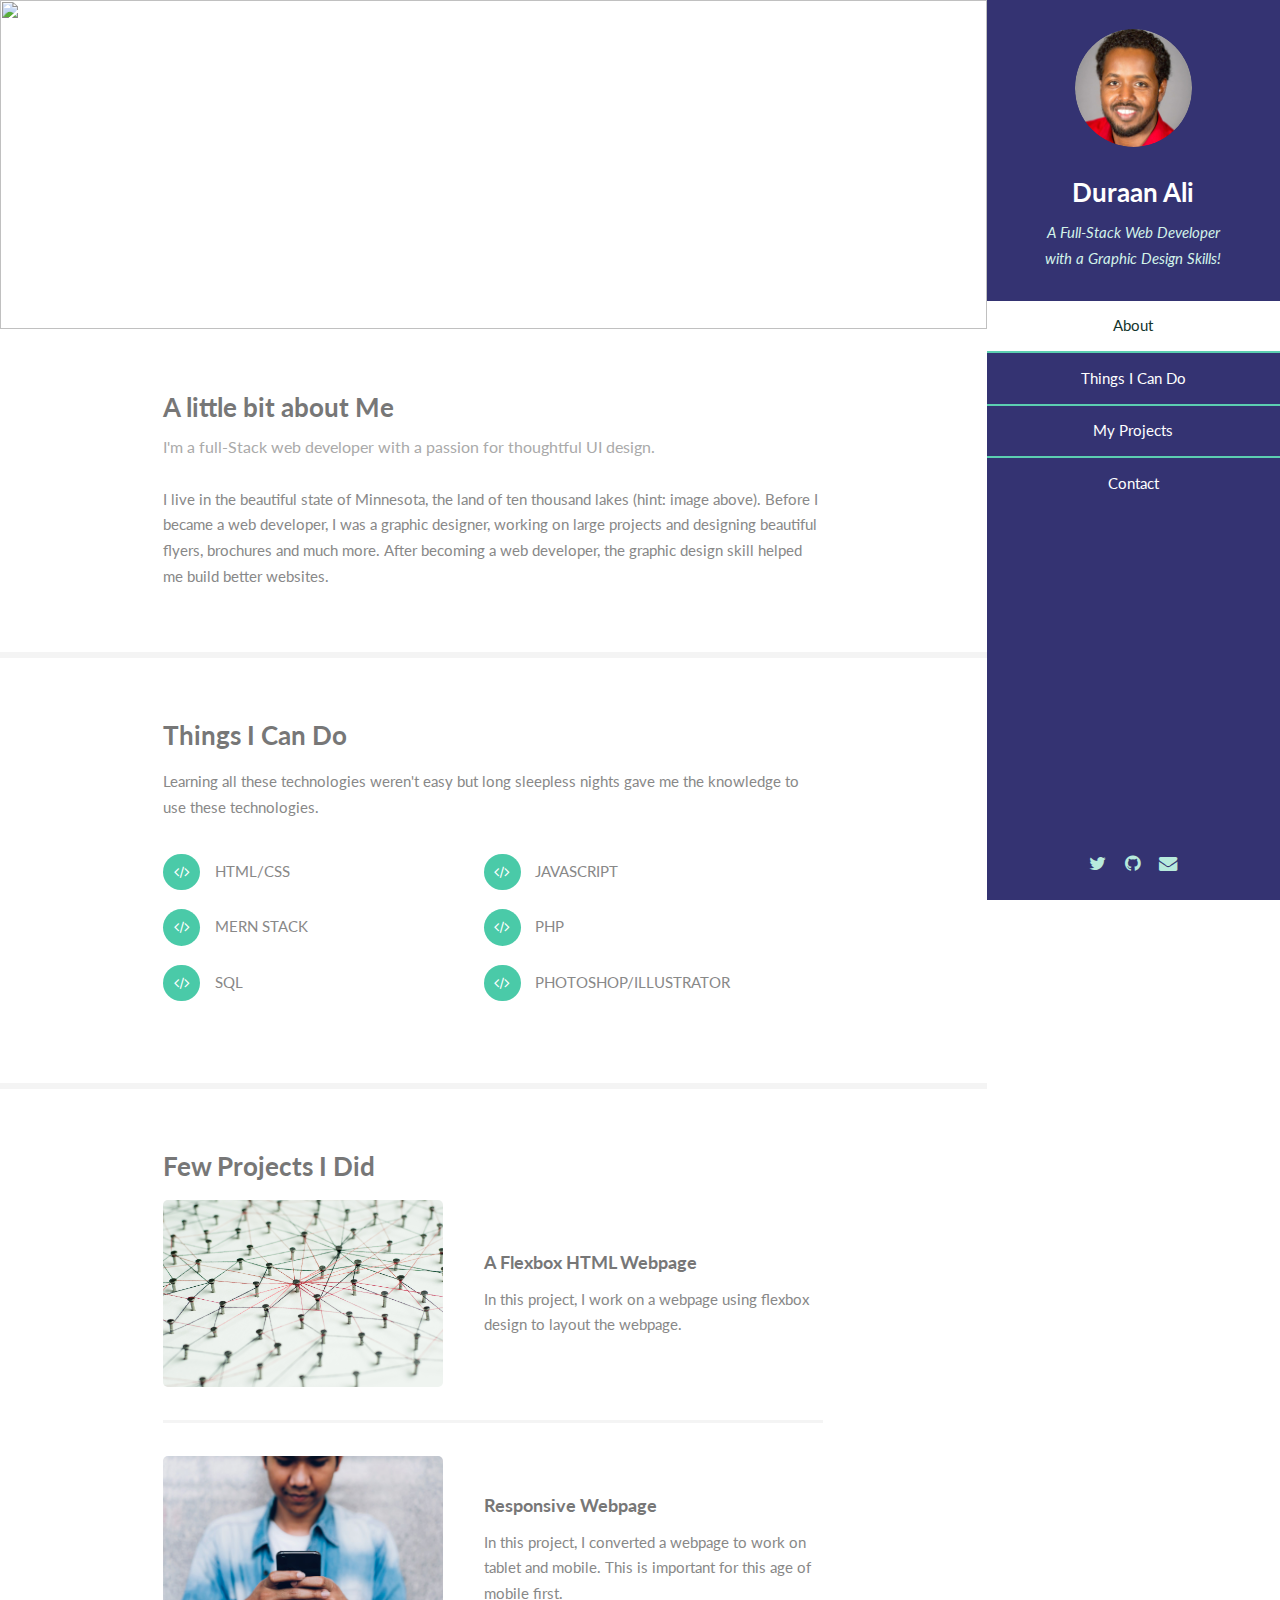
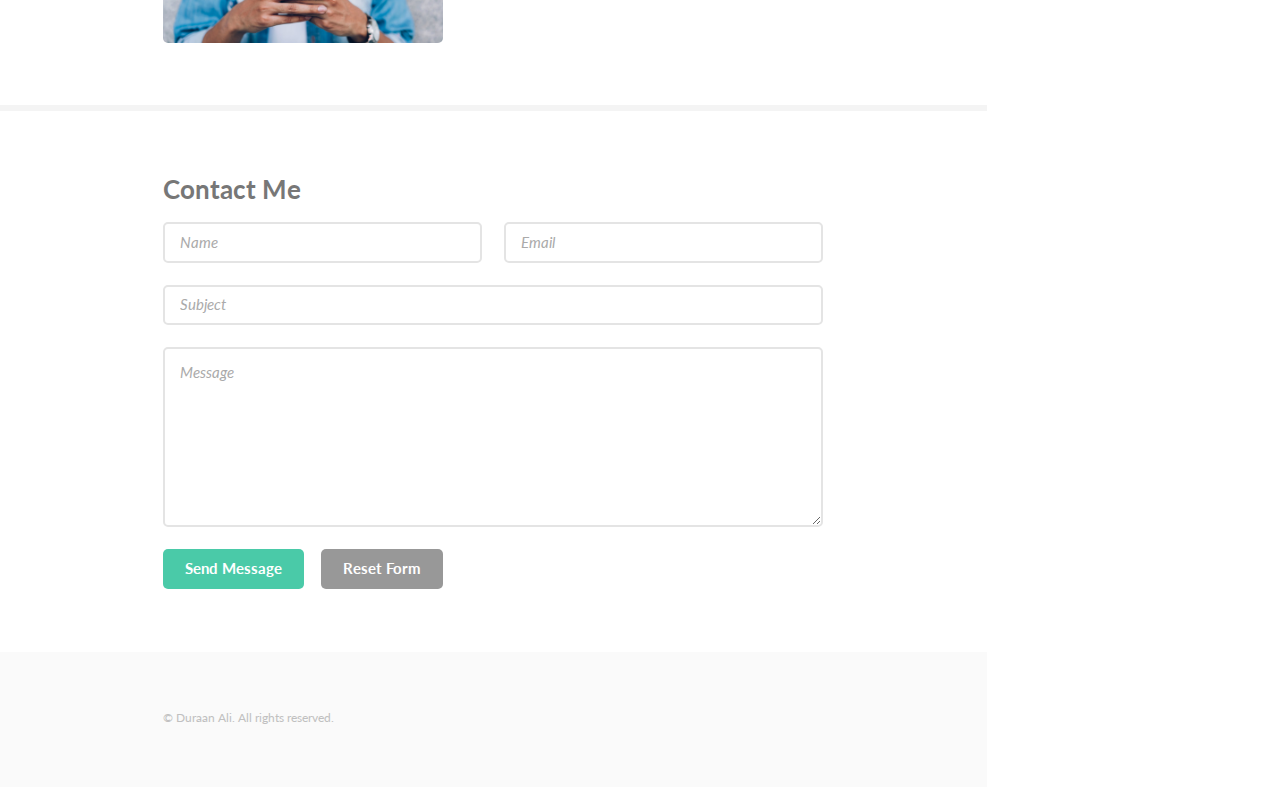
==== index.html @ d2cc52e2 "changes" ====
<!DOCTYPE HTML>
<html>

<head>
	<title>Duraan Ali Portfolio</title>
	<meta charset="utf-8" />
	<meta name="viewport" content="width=device-width, initial-scale=1, user-scalable=no" />
	<link rel="stylesheet" href="assets/css/main.css" />
</head>

<body class="is-preload">

	<section id="header">
		<header>
			<span class="image avatar"><img src="images/avatar.jpg" alt="" /></span>
			<h1 id="logo"><a href="#">Duraan Ali</a></h1>
			<p>
				A Full-Stack Web Developer
				<br />
				with a Graphic Design Skills!

			</p>
		</header>
		<nav id="nav">
			<ul>
				<li><a href="#one" class="active">About</a></li>
				<li><a href="#two">Things I Can Do</a></li>
				<li><a href="#three">My Projects</a></li>
				<li><a href="#four">Contact</a></li>
			</ul>
		</nav>
		<footer>
			<ul class="icons">
				<li><a href="https://twitter.com/duranali619" class="icon fa-twitter"><span
							class="label">Twitter</span></a></li>
				<li><a href="https://github.com/duraanali" class="icon fa-github"><span class="label">Github</span></a>
				</li>
				<li><a href="mailto:duraan522@gmail.com" class="icon fa-envelope"><span class="label">Email</span></a>
				</li>
			</ul>
		</footer>
	</section>


	<div id="wrapper">

		<div id="main">

			<section id="one">
				<div class="image main" data-position="center">
					<img src="images/banner.jpg" alt="" />
				</div>
				<div class="container">
					<header class="major">
						<h3>A little bit about Me</h3>
						<p>
							I'm a full-Stack web developer with a passion for thoughtful UI design.
							<br />
						</p>
					</header>
					<p>I live in the beautiful state of Minnesota, the land of ten thousand lakes (hint: image above).
						Before I became a web developer, I was a graphic designer, working on large projects and
						designing beautiful flyers, brochures and much more. After becoming a web developer, the graphic
						design skill helped me build better websites.</p>
				</div>
			</section>

			<section id="two">
				<div class="container">
					<h3>Things I Can Do</h3>
					<p>Learning all these technologies weren't easy but long sleepless nights gave me the knowledge to
						use these technologies.</p>
					<ul class="feature-icons">
						<li class="fa-code">
							HTML/CSS

						</li>
						<li class="fa-code">
							JAVASCRIPT

						</li>
						<li class="fa-code">
							MERN STACK

						</li>
						<li class="fa-code">
							PHP

						</li>
						<li class="fa-code">
							SQL

						</li>
						<li class="fa-code">
							PHOTOSHOP/ILLUSTRATOR

						</li>
					</ul>
				</div>
			</section>

			<section id="three">
				<div class="container">
					<h3>Few Projects I Did</h3>

					<div class="features">
						<article>
							<a href="https://github.com/duraanali/UI-III-Flexbox/tree/duraan-ali/great-idea"
								class="image"><img src="images/pic01.jpg" alt="" /></a>
							<div class="inner">
								<h4>
									A Flexbox HTML Webpage

								</h4>
								<p>In this project, I work on a webpage using flexbox design to layout the webpage.</p>
							</div>
						</article>
						<article>
							<a href="https://github.com/duraanali/responsive-web-design-I/tree/duraan-ali"
								class="image"><img src="images/pic02.jpg" alt="" /></a>
							<div class="inner">
								<h4>
									Responsive Webpage

								</h4>
								<p>In this project, I converted a webpage to work on tablet and mobile. This is
									important for this age of mobile first.</p>
							</div>
						</article>

					</div>
				</div>
			</section>

			<section id="four">
				<div class="container">
					<h3>Contact Me</h3>

					<form method="post" action="#">
						<div class="row gtr-uniform">
							<div class="col-6 col-12-xsmall"><input type="text" name="name" id="name"
									placeholder="Name" /></div>
							<div class="col-6 col-12-xsmall"><input type="email" name="email" id="email"
									placeholder="Email" /></div>
							<div class="col-12"><input type="text" name="subject" id="subject" placeholder="Subject" />
							</div>
							<div class="col-12"><textarea name="message" id="message" placeholder="Message"
									rows="6"></textarea></div>
							<div class="col-12">
								<ul class="actions">
									<li><input type="submit" class="primary" value="Send Message" /></li>
									<li><input type="reset" value="Reset Form" /></li>
								</ul>
							</div>
						</div>
					</form>
				</div>
			</section>

		</div>

		<section id="footer">
			<div class="container">
				<ul class="copyright">
					<li>&copy; Duraan Ali. All rights reserved.</li>

				</ul>
			</div>
		</section>

	</div>

	<script src="assets/js/jquery.min.js"></script>
	<script src="assets/js/jquery.scrollex.min.js"></script>
	<script src="assets/js/jquery.scrolly.min.js"></script>
	<script src="assets/js/browser.min.js"></script>
	<script src="assets/js/breakpoints.min.js"></script>
	<script src="assets/js/util.js"></script>
	<script src="assets/js/main.js"></script>

</body>

</html>
---- assets/css/main.css ----
@import url("font-awesome.min.css");
@import url("https://fonts.googleapis.com/css?family=Lato:400,400italic,700,700italic|Source+Code+Pro:400");
html, body, div, span, applet, object,
iframe, h1, h2, h3, h4, h5, h6, p, blockquote,
pre, a, abbr, acronym, address, big, cite,
code, del, dfn, em, img, ins, kbd, q, s, samp,
small, strike, strong, sub, sup, tt, var, b,
u, i, center, dl, dt, dd, ol, ul, li, fieldset,
form, label, legend, table, caption, tbody,
tfoot, thead, tr, th, td, article, aside,
canvas, details, embed, figure, figcaption,
footer, header, hgroup, menu, nav, output, ruby,
section, summary, time, mark, audio, video {
  margin: 0;
  padding: 0;
  border: 0;
  font-size: 100%;
  font: inherit;
  vertical-align: baseline; }

article, aside, details, figcaption, figure,
footer, header, hgroup, menu, nav, section {
  display: block; }

body {
  line-height: 1; }

ol, ul {
  list-style: none; }

blockquote, q {
  quotes: none; }
  blockquote:before, blockquote:after, q:before, q:after {
    content: '';
    content: none; }

table {
  border-collapse: collapse;
  border-spacing: 0; }

body {
  -webkit-text-size-adjust: none; }

mark {
  background-color: transparent;
  color: inherit; }

input::-moz-focus-inner {
  border: 0;
  padding: 0; }

input, select, textarea {
  -moz-appearance: none;
  -webkit-appearance: none;
  -ms-appearance: none;
  appearance: none; }

/* Basic */
html {
  box-sizing: border-box; }

*, *:before, *:after {
  box-sizing: inherit; }

body {
  background: #fff; }
  body.is-preload *, body.is-preload *:before, body.is-preload *:after {
    -moz-animation: none !important;
    -webkit-animation: none !important;
    -ms-animation: none !important;
    animation: none !important;
    -moz-transition: none !important;
    -webkit-transition: none !important;
    -ms-transition: none !important;
    transition: none !important; }

body, input, select, textarea {
  color: #888;
  font-family: "Lato", sans-serif;
  font-size: 16pt;
  font-weight: 400;
  line-height: 1.75em; }

a {
  -moz-transition: color 0.2s ease-in-out, border-color 0.2s ease-in-out;
  -webkit-transition: color 0.2s ease-in-out, border-color 0.2s ease-in-out;
  -ms-transition: color 0.2s ease-in-out, border-color 0.2s ease-in-out;
  transition: color 0.2s ease-in-out, border-color 0.2s ease-in-out;
  border-bottom: solid 1px #e4e4e4;
  color: inherit;
  text-decoration: none; }
  a:hover {
    border-bottom-color: transparent;
    color: #4acaa8 !important; }

strong, b {
  color: #777;
  font-weight: 700; }

em, i {
  font-style: italic; }

p {
  margin: 0 0 2.25em 0; }

h1, h2, h3, h4, h5, h6 {
  color: #777;
  font-weight: 700;
  line-height: 1em;
  margin: 0 0 0.5625em 0; }
  h1 a, h2 a, h3 a, h4 a, h5 a, h6 a {
    border: 0;
    color: inherit;
    text-decoration: none; }

h2 {
  font-size: 2em;
  line-height: 1.5em; }

h3 {
  font-size: 1.75em;
  line-height: 1.5em; }

h4 {
  font-size: 1.25em;
  line-height: 1.5em; }

h5 {
  font-size: 0.9em;
  line-height: 1.5em; }

h6 {
  font-size: 0.7em;
  line-height: 1.5em; }

sub {
  font-size: 0.8em;
  position: relative;
  top: 0.5em; }

sup {
  font-size: 0.8em;
  position: relative;
  top: -0.5em; }

hr {
  border: 0;
  border-bottom: solid 2px #f4f4f4;
  margin: 2.25em 0; }
  hr.major {
    margin: 3.375em 0; }

blockquote {
  border-left: solid 8px #e4e4e4;
  font-style: italic;
  margin: 0 0 2.25em 0;
  padding: 0.5em 0 0.5em 2em; }

code {
  background: #555;
  border-radius: 5px;
  color: #fff;
  font-family: "Source Code Pro", monospace;
  font-size: 0.9em;
  margin: 0 0.25em;
  padding: 0.25em 0.65em; }

pre {
  font-family: "Source Code Pro", monospace;
  font-size: 0.9em;
  margin: 0 0 2.25em 0; }
  pre code {
    -webkit-overflow-scrolling: touch;
    display: block;
    line-height: 1.5em;
    overflow-x: auto;
    padding: 1em 1.5em; }

.align-left {
  text-align: left; }

.align-center {
  text-align: center; }

.align-right {
  text-align: right; }

/* Row */
.row {
  display: flex;
  flex-wrap: wrap;
  box-sizing: border-box; }
  .row > * {
    box-sizing: border-box; }
  .row.gtr-uniform > * > :last-child {
    margin-bottom: 0; }
  .row > .imp {
    order: -1; }
  .row > .col-1 {
    width: 8.3333333333%; }
  .row > .off-1 {
    margin-left: 8.3333333333%; }
  .row > .col-2 {
    width: 16.6666666667%; }
  .row > .off-2 {
    margin-left: 16.6666666667%; }
  .row > .col-3 {
    width: 25%; }
  .row > .off-3 {
    margin-left: 25%; }
  .row > .col-4 {
    width: 33.3333333333%; }
  .row > .off-4 {
    margin-left: 33.3333333333%; }
  .row > .col-5 {
    width: 41.6666666667%; }
  .row > .off-5 {
    margin-left: 41.6666666667%; }
  .row > .col-6 {
    width: 50%; }
  .row > .off-6 {
    margin-left: 50%; }
  .row > .col-7 {
    width: 58.3333333333%; }
  .row > .off-7 {
    margin-left: 58.3333333333%; }
  .row > .col-8 {
    width: 66.6666666667%; }
  .row > .off-8 {
    margin-left: 66.6666666667%; }
  .row > .col-9 {
    width: 75%; }
  .row > .off-9 {
    margin-left: 75%; }
  .row > .col-10 {
    width: 83.3333333333%; }
  .row > .off-10 {
    margin-left: 83.3333333333%; }
  .row > .col-11 {
    width: 91.6666666667%; }
  .row > .off-11 {
    margin-left: 91.6666666667%; }
  .row > .col-12 {
    width: 100%; }
  .row > .off-12 {
    margin-left: 100%; }
  .row.gtr-0 {
    margin-top: 0;
    margin-left: 0em; }
    .row.gtr-0 > * {
      padding: 0 0 0 0em; }
    .row.gtr-0.gtr-uniform {
      margin-top: 0em; }
      .row.gtr-0.gtr-uniform > * {
        padding-top: 0em; }
  .row.gtr-25 {
    margin-top: 0;
    margin-left: -0.5em; }
    .row.gtr-25 > * {
      padding: 0 0 0 0.5em; }
    .row.gtr-25.gtr-uniform {
      margin-top: -0.5em; }
      .row.gtr-25.gtr-uniform > * {
        padding-top: 0.5em; }
  .row.gtr-50 {
    margin-top: 0;
    margin-left: -1em; }
    .row.gtr-50 > * {
      padding: 0 0 0 1em; }
    .row.gtr-50.gtr-uniform {
      margin-top: -1em; }
      .row.gtr-50.gtr-uniform > * {
        padding-top: 1em; }
  .row {
    margin-top: 0;
    margin-left: -2em; }
    .row > * {
      padding: 0 0 0 2em; }
    .row.gtr-uniform {
      margin-top: -2em; }
      .row.gtr-uniform > * {
        padding-top: 2em; }
  .row.gtr-150 {
    margin-top: 0;
    margin-left: -3em; }
    .row.gtr-150 > * {
      padding: 0 0 0 3em; }
    .row.gtr-150.gtr-uniform {
      margin-top: -3em; }
      .row.gtr-150.gtr-uniform > * {
        padding-top: 3em; }
  .row.gtr-200 {
    margin-top: 0;
    margin-left: -4em; }
    .row.gtr-200 > * {
      padding: 0 0 0 4em; }
    .row.gtr-200.gtr-uniform {
      margin-top: -4em; }
      .row.gtr-200.gtr-uniform > * {
        padding-top: 4em; }
  @media screen and (max-width: 1680px) {
    .row {
      display: flex;
      flex-wrap: wrap;
      box-sizing: border-box; }
      .row > * {
        box-sizing: border-box; }
      .row.gtr-uniform > * > :last-child {
        margin-bottom: 0; }
      .row > .imp-xlarge {
        order: -1; }
      .row > .col-1-xlarge {
        width: 8.3333333333%; }
      .row > .off-1-xlarge {
        margin-left: 8.3333333333%; }
      .row > .col-2-xlarge {
        width: 16.6666666667%; }
      .row > .off-2-xlarge {
        margin-left: 16.6666666667%; }
      .row > .col-3-xlarge {
        width: 25%; }
      .row > .off-3-xlarge {
        margin-left: 25%; }
      .row > .col-4-xlarge {
        width: 33.3333333333%; }
      .row > .off-4-xlarge {
        margin-left: 33.3333333333%; }
      .row > .col-5-xlarge {
        width: 41.6666666667%; }
      .row > .off-5-xlarge {
        margin-left: 41.6666666667%; }
      .row > .col-6-xlarge {
        width: 50%; }
      .row > .off-6-xlarge {
        margin-left: 50%; }
      .row > .col-7-xlarge {
        width: 58.3333333333%; }
      .row > .off-7-xlarge {
        margin-left: 58.3333333333%; }
      .row > .col-8-xlarge {
        width: 66.6666666667%; }
      .row > .off-8-xlarge {
        margin-left: 66.6666666667%; }
      .row > .col-9-xlarge {
        width: 75%; }
      .row > .off-9-xlarge {
        margin-left: 75%; }
      .row > .col-10-xlarge {
        width: 83.3333333333%; }
      .row > .off-10-xlarge {
        margin-left: 83.3333333333%; }
      .row > .col-11-xlarge {
        width: 91.6666666667%; }
      .row > .off-11-xlarge {
        margin-left: 91.6666666667%; }
      .row > .col-12-xlarge {
        width: 100%; }
      .row > .off-12-xlarge {
        margin-left: 100%; }
      .row.gtr-0 {
        margin-top: 0;
        margin-left: 0em; }
        .row.gtr-0 > * {
          padding: 0 0 0 0em; }
        .row.gtr-0.gtr-uniform {
          margin-top: 0em; }
          .row.gtr-0.gtr-uniform > * {
            padding-top: 0em; }
      .row.gtr-25 {
        margin-top: 0;
        margin-left: -0.5em; }
        .row.gtr-25 > * {
          padding: 0 0 0 0.5em; }
        .row.gtr-25.gtr-uniform {
          margin-top: -0.5em; }
          .row.gtr-25.gtr-uniform > * {
            padding-top: 0.5em; }
      .row.gtr-50 {
        margin-top: 0;
        margin-left: -1em; }
        .row.gtr-50 > * {
          padding: 0 0 0 1em; }
        .row.gtr-50.gtr-uniform {
          margin-top: -1em; }
          .row.gtr-50.gtr-uniform > * {
            padding-top: 1em; }
      .row {
        margin-top: 0;
        margin-left: -2em; }
        .row > * {
          padding: 0 0 0 2em; }
        .row.gtr-uniform {
          margin-top: -2em; }
          .row.gtr-uniform > * {
            padding-top: 2em; }
      .row.gtr-150 {
        margin-top: 0;
        margin-left: -3em; }
        .row.gtr-150 > * {
          padding: 0 0 0 3em; }
        .row.gtr-150.gtr-uniform {
          margin-top: -3em; }
          .row.gtr-150.gtr-uniform > * {
            padding-top: 3em; }
      .row.gtr-200 {
        margin-top: 0;
        margin-left: -4em; }
        .row.gtr-200 > * {
          padding: 0 0 0 4em; }
        .row.gtr-200.gtr-uniform {
          margin-top: -4em; }
          .row.gtr-200.gtr-uniform > * {
            padding-top: 4em; } }
  @media screen and (max-width: 1280px) {
    .row {
      display: flex;
      flex-wrap: wrap;
      box-sizing: border-box; }
      .row > * {
        box-sizing: border-box; }
      .row.gtr-uniform > * > :last-child {
        margin-bottom: 0; }
      .row > .imp-large {
        order: -1; }
      .row > .col-1-large {
        width: 8.3333333333%; }
      .row > .off-1-large {
        margin-left: 8.3333333333%; }
      .row > .col-2-large {
        width: 16.6666666667%; }
      .row > .off-2-large {
        margin-left: 16.6666666667%; }
      .row > .col-3-large {
        width: 25%; }
      .row > .off-3-large {
        margin-left: 25%; }
      .row > .col-4-large {
        width: 33.3333333333%; }
      .row > .off-4-large {
        margin-left: 33.3333333333%; }
      .row > .col-5-large {
        width: 41.6666666667%; }
      .row > .off-5-large {
        margin-left: 41.6666666667%; }
      .row > .col-6-large {
        width: 50%; }
      .row > .off-6-large {
        margin-left: 50%; }
      .row > .col-7-large {
        width: 58.3333333333%; }
      .row > .off-7-large {
        margin-left: 58.3333333333%; }
      .row > .col-8-large {
        width: 66.6666666667%; }
      .row > .off-8-large {
        margin-left: 66.6666666667%; }
      .row > .col-9-large {
        width: 75%; }
      .row > .off-9-large {
        margin-left: 75%; }
      .row > .col-10-large {
        width: 83.3333333333%; }
      .row > .off-10-large {
        margin-left: 83.3333333333%; }
      .row > .col-11-large {
        width: 91.6666666667%; }
      .row > .off-11-large {
        margin-left: 91.6666666667%; }
      .row > .col-12-large {
        width: 100%; }
      .row > .off-12-large {
        margin-left: 100%; }
      .row.gtr-0 {
        margin-top: 0;
        margin-left: 0em; }
        .row.gtr-0 > * {
          padding: 0 0 0 0em; }
        .row.gtr-0.gtr-uniform {
          margin-top: 0em; }
          .row.gtr-0.gtr-uniform > * {
            padding-top: 0em; }
      .row.gtr-25 {
        margin-top: 0;
        margin-left: -0.375em; }
        .row.gtr-25 > * {
          padding: 0 0 0 0.375em; }
        .row.gtr-25.gtr-uniform {
          margin-top: -0.375em; }
          .row.gtr-25.gtr-uniform > * {
            padding-top: 0.375em; }
      .row.gtr-50 {
        margin-top: 0;
        margin-left: -0.75em; }
        .row.gtr-50 > * {
          padding: 0 0 0 0.75em; }
        .row.gtr-50.gtr-uniform {
          margin-top: -0.75em; }
          .row.gtr-50.gtr-uniform > * {
            padding-top: 0.75em; }
      .row {
        margin-top: 0;
        margin-left: -1.5em; }
        .row > * {
          padding: 0 0 0 1.5em; }
        .row.gtr-uniform {
          margin-top: -1.5em; }
          .row.gtr-uniform > * {
            padding-top: 1.5em; }
      .row.gtr-150 {
        margin-top: 0;
        margin-left: -2.25em; }
        .row.gtr-150 > * {
          padding: 0 0 0 2.25em; }
        .row.gtr-150.gtr-uniform {
          margin-top: -2.25em; }
          .row.gtr-150.gtr-uniform > * {
            padding-top: 2.25em; }
      .row.gtr-200 {
        margin-top: 0;
        margin-left: -3em; }
        .row.gtr-200 > * {
          padding: 0 0 0 3em; }
        .row.gtr-200.gtr-uniform {
          margin-top: -3em; }
          .row.gtr-200.gtr-uniform > * {
            padding-top: 3em; } }
  @media screen and (max-width: 1024px) {
    .row {
      display: flex;
      flex-wrap: wrap;
      box-sizing: border-box; }
      .row > * {
        box-sizing: border-box; }
      .row.gtr-uniform > * > :last-child {
        margin-bottom: 0; }
      .row > .imp-medium {
        order: -1; }
      .row > .col-1-medium {
        width: 8.3333333333%; }
      .row > .off-1-medium {
        margin-left: 8.3333333333%; }
      .row > .col-2-medium {
        width: 16.6666666667%; }
      .row > .off-2-medium {
        margin-left: 16.6666666667%; }
      .row > .col-3-medium {
        width: 25%; }
      .row > .off-3-medium {
        margin-left: 25%; }
      .row > .col-4-medium {
        width: 33.3333333333%; }
      .row > .off-4-medium {
        margin-left: 33.3333333333%; }
      .row > .col-5-medium {
        width: 41.6666666667%; }
      .row > .off-5-medium {
        margin-left: 41.6666666667%; }
      .row > .col-6-medium {
        width: 50%; }
      .row > .off-6-medium {
        margin-left: 50%; }
      .row > .col-7-medium {
        width: 58.3333333333%; }
      .row > .off-7-medium {
        margin-left: 58.3333333333%; }
      .row > .col-8-medium {
        width: 66.6666666667%; }
      .row > .off-8-medium {
        margin-left: 66.6666666667%; }
      .row > .col-9-medium {
        width: 75%; }
      .row > .off-9-medium {
        margin-left: 75%; }
      .row > .col-10-medium {
        width: 83.3333333333%; }
      .row > .off-10-medium {
        margin-left: 83.3333333333%; }
      .row > .col-11-medium {
        width: 91.6666666667%; }
      .row > .off-11-medium {
        margin-left: 91.6666666667%; }
      .row > .col-12-medium {
        width: 100%; }
      .row > .off-12-medium {
        margin-left: 100%; }
      .row.gtr-0 {
        margin-top: 0;
        margin-left: 0em; }
        .row.gtr-0 > * {
          padding: 0 0 0 0em; }
        .row.gtr-0.gtr-uniform {
          margin-top: 0em; }
          .row.gtr-0.gtr-uniform > * {
            padding-top: 0em; }
      .row.gtr-25 {
        margin-top: 0;
        margin-left: -0.375em; }
        .row.gtr-25 > * {
          padding: 0 0 0 0.375em; }
        .row.gtr-25.gtr-uniform {
          margin-top: -0.375em; }
          .row.gtr-25.gtr-uniform > * {
            padding-top: 0.375em; }
      .row.gtr-50 {
        margin-top: 0;
        margin-left: -0.75em; }
        .row.gtr-50 > * {
          padding: 0 0 0 0.75em; }
        .row.gtr-50.gtr-uniform {
          margin-top: -0.75em; }
          .row.gtr-50.gtr-uniform > * {
            padding-top: 0.75em; }
      .row {
        margin-top: 0;
        margin-left: -1.5em; }
        .row > * {
          padding: 0 0 0 1.5em; }
        .row.gtr-uniform {
          margin-top: -1.5em; }
          .row.gtr-uniform > * {
            padding-top: 1.5em; }
      .row.gtr-150 {
        margin-top: 0;
        margin-left: -2.25em; }
        .row.gtr-150 > * {
          padding: 0 0 0 2.25em; }
        .row.gtr-150.gtr-uniform {
          margin-top: -2.25em; }
          .row.gtr-150.gtr-uniform > * {
            padding-top: 2.25em; }
      .row.gtr-200 {
        margin-top: 0;
        margin-left: -3em; }
        .row.gtr-200 > * {
          padding: 0 0 0 3em; }
        .row.gtr-200.gtr-uniform {
          margin-top: -3em; }
          .row.gtr-200.gtr-uniform > * {
            padding-top: 3em; } }
  @media screen and (max-width: 736px) {
    .row {
      display: flex;
      flex-wrap: wrap;
      box-sizing: border-box; }
      .row > * {
        box-sizing: border-box; }
      .row.gtr-uniform > * > :last-child {
        margin-bottom: 0; }
      .row > .imp-small {
        order: -1; }
      .row > .col-1-small {
        width: 8.3333333333%; }
      .row > .off-1-small {
        margin-left: 8.3333333333%; }
      .row > .col-2-small {
        width: 16.6666666667%; }
      .row > .off-2-small {
        margin-left: 16.6666666667%; }
      .row > .col-3-small {
        width: 25%; }
      .row > .off-3-small {
        margin-left: 25%; }
      .row > .col-4-small {
        width: 33.3333333333%; }
      .row > .off-4-small {
        margin-left: 33.3333333333%; }
      .row > .col-5-small {
        width: 41.6666666667%; }
      .row > .off-5-small {
        margin-left: 41.6666666667%; }
      .row > .col-6-small {
        width: 50%; }
      .row > .off-6-small {
        margin-left: 50%; }
      .row > .col-7-small {
        width: 58.3333333333%; }
      .row > .off-7-small {
        margin-left: 58.3333333333%; }
      .row > .col-8-small {
        width: 66.6666666667%; }
      .row > .off-8-small {
        margin-left: 66.6666666667%; }
      .row > .col-9-small {
        width: 75%; }
      .row > .off-9-small {
        margin-left: 75%; }
      .row > .col-10-small {
        width: 83.3333333333%; }
      .row > .off-10-small {
        margin-left: 83.3333333333%; }
      .row > .col-11-small {
        width: 91.6666666667%; }
      .row > .off-11-small {
        margin-left: 91.6666666667%; }
      .row > .col-12-small {
        width: 100%; }
      .row > .off-12-small {
        margin-left: 100%; }
      .row.gtr-0 {
        margin-top: 0;
        margin-left: 0em; }
        .row.gtr-0 > * {
          padding: 0 0 0 0em; }
        .row.gtr-0.gtr-uniform {
          margin-top: 0em; }
          .row.gtr-0.gtr-uniform > * {
            padding-top: 0em; }
      .row.gtr-25 {
        margin-top: 0;
        margin-left: -0.3125em; }
        .row.gtr-25 > * {
          padding: 0 0 0 0.3125em; }
        .row.gtr-25.gtr-uniform {
          margin-top: -0.3125em; }
          .row.gtr-25.gtr-uniform > * {
            padding-top: 0.3125em; }
      .row.gtr-50 {
        margin-top: 0;
        margin-left: -0.625em; }
        .row.gtr-50 > * {
          padding: 0 0 0 0.625em; }
        .row.gtr-50.gtr-uniform {
          margin-top: -0.625em; }
          .row.gtr-50.gtr-uniform > * {
            padding-top: 0.625em; }
      .row {
        margin-top: 0;
        margin-left: -1.25em; }
        .row > * {
          padding: 0 0 0 1.25em; }
        .row.gtr-uniform {
          margin-top: -1.25em; }
          .row.gtr-uniform > * {
            padding-top: 1.25em; }
      .row.gtr-150 {
        margin-top: 0;
        margin-left: -1.875em; }
        .row.gtr-150 > * {
          padding: 0 0 0 1.875em; }
        .row.gtr-150.gtr-uniform {
          margin-top: -1.875em; }
          .row.gtr-150.gtr-uniform > * {
            padding-top: 1.875em; }
      .row.gtr-200 {
        margin-top: 0;
        margin-left: -2.5em; }
        .row.gtr-200 > * {
          padding: 0 0 0 2.5em; }
        .row.gtr-200.gtr-uniform {
          margin-top: -2.5em; }
          .row.gtr-200.gtr-uniform > * {
            padding-top: 2.5em; } }
  @media screen and (max-width: 480px) {
    .row {
      display: flex;
      flex-wrap: wrap;
      box-sizing: border-box; }
      .row > * {
        box-sizing: border-box; }
      .row.gtr-uniform > * > :last-child {
        margin-bottom: 0; }
      .row > .imp-xsmall {
        order: -1; }
      .row > .col-1-xsmall {
        width: 8.3333333333%; }
      .row > .off-1-xsmall {
        margin-left: 8.3333333333%; }
      .row > .col-2-xsmall {
        width: 16.6666666667%; }
      .row > .off-2-xsmall {
        margin-left: 16.6666666667%; }
      .row > .col-3-xsmall {
        width: 25%; }
      .row > .off-3-xsmall {
        margin-left: 25%; }
      .row > .col-4-xsmall {
        width: 33.3333333333%; }
      .row > .off-4-xsmall {
        margin-left: 33.3333333333%; }
      .row > .col-5-xsmall {
        width: 41.6666666667%; }
      .row > .off-5-xsmall {
        margin-left: 41.6666666667%; }
      .row > .col-6-xsmall {
        width: 50%; }
      .row > .off-6-xsmall {
        margin-left: 50%; }
      .row > .col-7-xsmall {
        width: 58.3333333333%; }
      .row > .off-7-xsmall {
        margin-left: 58.3333333333%; }
      .row > .col-8-xsmall {
        width: 66.6666666667%; }
      .row > .off-8-xsmall {
        margin-left: 66.6666666667%; }
      .row > .col-9-xsmall {
        width: 75%; }
      .row > .off-9-xsmall {
        margin-left: 75%; }
      .row > .col-10-xsmall {
        width: 83.3333333333%; }
      .row > .off-10-xsmall {
        margin-left: 83.3333333333%; }
      .row > .col-11-xsmall {
        width: 91.6666666667%; }
      .row > .off-11-xsmall {
        margin-left: 91.6666666667%; }
      .row > .col-12-xsmall {
        width: 100%; }
      .row > .off-12-xsmall {
        margin-left: 100%; }
      .row.gtr-0 {
        margin-top: 0;
        margin-left: 0em; }
        .row.gtr-0 > * {
          padding: 0 0 0 0em; }
        .row.gtr-0.gtr-uniform {
          margin-top: 0em; }
          .row.gtr-0.gtr-uniform > * {
            padding-top: 0em; }
      .row.gtr-25 {
        margin-top: 0;
        margin-left: -0.3125em; }
        .row.gtr-25 > * {
          padding: 0 0 0 0.3125em; }
        .row.gtr-25.gtr-uniform {
          margin-top: -0.3125em; }
          .row.gtr-25.gtr-uniform > * {
            padding-top: 0.3125em; }
      .row.gtr-50 {
        margin-top: 0;
        margin-left: -0.625em; }
        .row.gtr-50 > * {
          padding: 0 0 0 0.625em; }
        .row.gtr-50.gtr-uniform {
          margin-top: -0.625em; }
          .row.gtr-50.gtr-uniform > * {
            padding-top: 0.625em; }
      .row {
        margin-top: 0;
        margin-left: -1.25em; }
        .row > * {
          padding: 0 0 0 1.25em; }
        .row.gtr-uniform {
          margin-top: -1.25em; }
          .row.gtr-uniform > * {
            padding-top: 1.25em; }
      .row.gtr-150 {
        margin-top: 0;
        margin-left: -1.875em; }
        .row.gtr-150 > * {
          padding: 0 0 0 1.875em; }
        .row.gtr-150.gtr-uniform {
          margin-top: -1.875em; }
          .row.gtr-150.gtr-uniform > * {
            padding-top: 1.875em; }
      .row.gtr-200 {
        margin-top: 0;
        margin-left: -2.5em; }
        .row.gtr-200 > * {
          padding: 0 0 0 2.5em; }
        .row.gtr-200.gtr-uniform {
          margin-top: -2.5em; }
          .row.gtr-200.gtr-uniform > * {
            padding-top: 2.5em; } }

/* Container */
.container {
  margin: 0 auto;
  max-width: calc(100% - 4.5em);
  width: 45em; }
  .container.xsmall {
    width: 11.25em; }
  .container.small {
    width: 22.5em; }
  .container.medium {
    width: 33.75em; }
  .container.large {
    width: 56.25em; }
  .container.xlarge {
    width: 67.5em; }
  .container.max {
    width: 100%; }
  @media screen and (max-width: 1024px) {
    .container {
      width: 100% !important; } }
  @media screen and (max-width: 480px) {
    .container {
      max-width: calc(100% - 3.375em); } }

/* Section/Article */
section.special, article.special {
  text-align: center; }

header p {
  color: #aaa;
  position: relative;
  margin: 0 0 1.6875em 0; }
header h2 + p {
  font-size: 1.25em;
  margin-top: -0.5em;
  line-height: 1.5em; }
header h3 + p {
  font-size: 1.1em;
  margin-top: -0.35em;
  line-height: 1.5em; }
header h4 + p,
header h5 + p,
header h6 + p {
  font-size: 0.9em;
  margin-top: -0.25em;
  line-height: 1.5em; }
header.major h2 {
  color: #4acaa8;
  font-size: 3.5em; }
  header.major h2 + p {
    color: #777;
    font-size: 1.75em;
    font-weight: 700;
    margin-top: -0.75em; }

/* Form */
form {
  margin: 0 0 2.25em 0; }

label {
  color: #777;
  display: block;
  font-size: 0.9em;
  font-weight: 700;
  margin: 0 0 1.125em 0; }

input::-moz-focus-inner {
  border: 0;
  padding: 0; }

input[type="text"],
input[type="password"],
input[type="email"],
select,
textarea {
  -moz-appearance: none;
  -webkit-appearance: none;
  -ms-appearance: none;
  appearance: none;
  border-radius: 5px;
  border: none;
  border: solid 2px #e4e4e4;
  color: inherit;
  display: block;
  outline: 0;
  padding: 0 1em;
  text-decoration: none;
  width: 100%; }
  input[type="text"]:invalid,
  input[type="password"]:invalid,
  input[type="email"]:invalid,
  select:invalid,
  textarea:invalid {
    box-shadow: none; }
  input[type="text"]:focus,
  input[type="password"]:focus,
  input[type="email"]:focus,
  select:focus,
  textarea:focus {
    border-color: #4acaa8; }

select {
  background-image: url("data:image/svg+xml;charset=utf8,%3Csvg xmlns='http://www.w3.org/2000/svg' width='40' height='40' preserveAspectRatio='none' viewBox='0 0 40 40'%3E%3Cpath d='M9.4,12.3l10.4,10.4l10.4-10.4c0.2-0.2,0.5-0.4,0.9-0.4c0.3,0,0.6,0.1,0.9,0.4l3.3,3.3c0.2,0.2,0.4,0.5,0.4,0.9 c0,0.4-0.1,0.6-0.4,0.9L20.7,31.9c-0.2,0.2-0.5,0.4-0.9,0.4c-0.3,0-0.6-0.1-0.9-0.4L4.3,17.3c-0.2-0.2-0.4-0.5-0.4-0.9 c0-0.4,0.1-0.6,0.4-0.9l3.3-3.3c0.2-0.2,0.5-0.4,0.9-0.4S9.1,12.1,9.4,12.3z' fill='%23e4e4e4' /%3E%3C/svg%3E");
  background-size: 1.25em;
  background-repeat: no-repeat;
  background-position: calc(100% - 1em) center;
  height: 2.75em;
  padding-right: 2.75em;
  text-overflow: ellipsis; }
  select option {
    color: #777;
    background: #fff; }
  select:focus::-ms-value {
    background-color: transparent; }
  select::-ms-expand {
    display: none; }

input[type="text"],
input[type="password"],
input[type="email"],
select {
  height: 2.75em; }

textarea {
  padding: 0.75em 1em; }

input[type="checkbox"],
input[type="radio"] {
  -moz-appearance: none;
  -webkit-appearance: none;
  -ms-appearance: none;
  appearance: none;
  display: block;
  float: left;
  margin-right: -2em;
  opacity: 0;
  width: 1em;
  z-index: -1; }
  input[type="checkbox"] + label,
  input[type="radio"] + label {
    text-decoration: none;
    color: #888;
    cursor: pointer;
    display: inline-block;
    font-size: 1em;
    font-weight: 400;
    padding-left: 2.4em;
    padding-right: 0.75em;
    position: relative; }
    input[type="checkbox"] + label:before,
    input[type="radio"] + label:before {
      -moz-osx-font-smoothing: grayscale;
      -webkit-font-smoothing: antialiased;
      font-family: FontAwesome;
      font-style: normal;
      font-weight: normal;
      text-transform: none !important; }
    input[type="checkbox"] + label:before,
    input[type="radio"] + label:before {
      background: #fafafa;
      border-radius: 5px;
      border: solid 2px #e4e4e4;
      content: '';
      display: inline-block;
      height: 1.65em;
      left: 0;
      line-height: 1.58125em;
      position: absolute;
      text-align: center;
      top: 0;
      width: 1.65em; }
  input[type="checkbox"]:checked + label:before,
  input[type="radio"]:checked + label:before {
    background: #989898;
    border-color: #989898;
    color: #ffffff;
    content: '\f00c'; }
  input[type="checkbox"]:focus + label:before,
  input[type="radio"]:focus + label:before {
    border-color: #4acaa8; }

input[type="checkbox"] + label:before {
  border-radius: 5px; }

input[type="radio"] + label:before {
  border-radius: 100%; }

::-webkit-input-placeholder {
  color: #aaa !important;
  font-style: italic;
  opacity: 1.0; }

:-moz-placeholder {
  color: #aaa !important;
  font-style: italic;
  opacity: 1.0; }

::-moz-placeholder {
  color: #aaa !important;
  font-style: italic;
  opacity: 1.0; }

:-ms-input-placeholder {
  color: #aaa !important;
  font-style: italic;
  opacity: 1.0; }

/* Box */
.box {
  border-radius: 5px;
  border: solid 2px #e4e4e4;
  margin-bottom: 2.25em;
  padding: 1.5em; }
  .box > :last-child,
  .box > :last-child > :last-child,
  .box > :last-child > :last-child > :last-child {
    margin-bottom: 0; }
  .box.alt {
    border: 0;
    border-radius: 0;
    padding: 0; }

/* Icon */
.icon {
  text-decoration: none;
  border-bottom: none;
  position: relative; }
  .icon:before {
    -moz-osx-font-smoothing: grayscale;
    -webkit-font-smoothing: antialiased;
    font-family: FontAwesome;
    font-style: normal;
    font-weight: normal;
    text-transform: none !important; }
  .icon > .label {
    display: none; }

/* Image */
.image {
  border-radius: 5px;
  border: 0;
  display: inline-block;
  position: relative; }
  .image[data-position] img {
    -moz-object-fit: cover;
    -webkit-object-fit: cover;
    -ms-object-fit: cover;
    object-fit: cover;
    display: block;
    position: absolute;
    top: 0;
    left: 0;
    width: 100%;
    height: 100%; }
  .image[data-position="top left"] img {
    -moz-object-position: top left;
    -webkit-object-position: top left;
    -ms-object-position: top left;
    object-position: top left; }
  .image[data-position="top"] img {
    -moz-object-position: top;
    -webkit-object-position: top;
    -ms-object-position: top;
    object-position: top; }
  .image[data-position="top right"] img {
    -moz-object-position: top right;
    -webkit-object-position: top right;
    -ms-object-position: top right;
    object-position: top right; }
  .image[data-position="right"] img {
    -moz-object-position: right;
    -webkit-object-position: right;
    -ms-object-position: right;
    object-position: right; }
  .image[data-position="bottom right"] img {
    -moz-object-position: bottom right;
    -webkit-object-position: bottom right;
    -ms-object-position: bottom right;
    object-position: bottom right; }
  .image[data-position="bottom"] img {
    -moz-object-position: bottom;
    -webkit-object-position: bottom;
    -ms-object-position: bottom;
    object-position: bottom; }
  .image[data-position="bottom left"] img {
    -moz-object-position: bottom left;
    -webkit-object-position: bottom left;
    -ms-object-position: bottom left;
    object-position: bottom left; }
  .image[data-position="left"] img {
    -moz-object-position: left;
    -webkit-object-position: left;
    -ms-object-position: left;
    object-position: left; }
  .image[data-position="center"] img {
    -moz-object-position: center;
    -webkit-object-position: center;
    -ms-object-position: center;
    object-position: center; }
  .image[data-position="25% 25%"] img {
    -moz-object-position: 25% 25%;
    -webkit-object-position: 25% 25%;
    -ms-object-position: 25% 25%;
    object-position: 25% 25%; }
  .image[data-position="75% 25%"] img {
    -moz-object-position: 75% 25%;
    -webkit-object-position: 75% 25%;
    -ms-object-position: 75% 25%;
    object-position: 75% 25%; }
  .image[data-position="75% 75%"] img {
    -moz-object-position: 75% 75%;
    -webkit-object-position: 75% 75%;
    -ms-object-position: 75% 75%;
    object-position: 75% 75%; }
  .image[data-position="25% 75%"] img {
    -moz-object-position: 25% 75%;
    -webkit-object-position: 25% 75%;
    -ms-object-position: 25% 75%;
    object-position: 25% 75%; }
  .image img {
    border-radius: 5px;
    display: block; }
  .image.left {
    float: left;
    margin: 0 2.5em 2em 0;
    top: 0.25em; }
  .image.right {
    float: right;
    margin: 0 0 2em 2.5em;
    top: 0.25em; }
  .image.fit {
    display: block;
    margin: 0 0 2.25em 0;
    width: 100%; }
    .image.fit img {
      display: block;
      width: 100%; }
  .image.avatar {
    border-radius: 100%;
    overflow: hidden; }
    .image.avatar img {
      border-radius: 100%;
      display: block;
      width: 100%; }
  .image.main {
    display: block;
    height: 22.45em;
    border-radius: 0; }
    .image.main img {
      border-radius: 0; }

/* List */
ol {
  list-style: decimal;
  margin: 0 0 2.25em 0;
  padding-left: 1.25em; }
  ol li {
    padding-left: 0.25em; }

ul {
  list-style: disc;
  margin: 0 0 2.25em 0;
  padding-left: 1em; }
  ul li {
    padding-left: 0.5em; }
  ul.alt {
    list-style: none;
    padding-left: 0; }
    ul.alt li {
      border-top: solid 2px #f4f4f4;
      padding: 0.5em 0; }
      ul.alt li:first-child {
        border-top: 0;
        padding-top: 0; }

dl {
  margin: 0 0 2.25em 0; }

/* Actions */
ul.actions {
  display: -moz-flex;
  display: -webkit-flex;
  display: -ms-flex;
  display: flex;
  cursor: default;
  list-style: none;
  margin-left: -1.125em;
  padding-left: 0; }
  ul.actions li {
    padding: 0 0 0 1.125em;
    vertical-align: middle; }
  ul.actions.special {
    -moz-justify-content: center;
    -webkit-justify-content: center;
    -ms-justify-content: center;
    justify-content: center;
    width: calc(100% + 1.125em); }
  ul.actions.stacked {
    -moz-flex-direction: column;
    -webkit-flex-direction: column;
    -ms-flex-direction: column;
    flex-direction: column;
    margin-left: 0; }
    ul.actions.stacked li {
      padding: 1.125em 0 0 0; }
      ul.actions.stacked li:first-child {
        padding-top: 0; }
  ul.actions.fit {
    width: calc(100% + 1.125em); }
    ul.actions.fit li {
      -moz-flex-grow: 1;
      -webkit-flex-grow: 1;
      -ms-flex-grow: 1;
      flex-grow: 1;
      -moz-flex-shrink: 1;
      -webkit-flex-shrink: 1;
      -ms-flex-shrink: 1;
      flex-shrink: 1;
      width: 100%; }
      ul.actions.fit li > * {
        width: 100%; }
    ul.actions.fit.stacked {
      width: 100%; }
  @media screen and (max-width: 480px) {
    ul.actions:not(.fixed) {
      -moz-flex-direction: column;
      -webkit-flex-direction: column;
      -ms-flex-direction: column;
      flex-direction: column;
      margin-left: 0;
      width: 100% !important; }
      ul.actions:not(.fixed) li {
        -moz-flex-grow: 1;
        -webkit-flex-grow: 1;
        -ms-flex-grow: 1;
        flex-grow: 1;
        -moz-flex-shrink: 1;
        -webkit-flex-shrink: 1;
        -ms-flex-shrink: 1;
        flex-shrink: 1;
        padding: 1.125em 0 0 0;
        text-align: center;
        width: 100%; }
        ul.actions:not(.fixed) li > * {
          width: 100%; }
        ul.actions:not(.fixed) li:first-child {
          padding-top: 0; }
        ul.actions:not(.fixed) li input[type="submit"],
        ul.actions:not(.fixed) li input[type="reset"],
        ul.actions:not(.fixed) li input[type="button"],
        ul.actions:not(.fixed) li button,
        ul.actions:not(.fixed) li .button {
          width: 100%; }
          ul.actions:not(.fixed) li input[type="submit"].icon:before,
          ul.actions:not(.fixed) li input[type="reset"].icon:before,
          ul.actions:not(.fixed) li input[type="button"].icon:before,
          ul.actions:not(.fixed) li button.icon:before,
          ul.actions:not(.fixed) li .button.icon:before {
            margin-left: -0.5rem; } }

/* Feature Icons */
ul.feature-icons {
  list-style: none;
  padding-left: 0; }
  ul.feature-icons li {
    text-decoration: none;
    display: inline-block;
    margin: 0 0 1.6875em 0;
    padding: 0.35em 0 0 3.5em;
    position: relative;
    vertical-align: top;
    width: 48%; }
    ul.feature-icons li:before {
      -moz-osx-font-smoothing: grayscale;
      -webkit-font-smoothing: antialiased;
      font-family: FontAwesome;
      font-style: normal;
      font-weight: normal;
      text-transform: none !important; }
    ul.feature-icons li:before {
      background: #4acaa8;
      border-radius: 100%;
      color: #ffffff;
      display: block;
      height: 2.5em;
      left: 0;
      line-height: 2.5em;
      position: absolute;
      text-align: center;
      top: 0;
      width: 2.5em; }

/* Icons */
ul.icons {
  cursor: default;
  list-style: none;
  padding-left: 0; }
  ul.icons li {
    display: inline-block;
    padding: 0 1em 0 0; }
    ul.icons li:last-child {
      padding-right: 0 !important; }
    ul.icons li .icon:before {
      font-size: 1.25em; }

/* Table */
.table-wrapper {
  -webkit-overflow-scrolling: touch;
  overflow-x: auto; }

table {
  margin: 0 0 2.25em 0;
  width: 100%; }
  table tbody tr {
    border: solid 2px #f4f4f4;
    border-left: 0;
    border-right: 0; }
    table tbody tr:nth-child(2n + 1) {
      background-color: #fafafa; }
  table td {
    padding: 0.75em 0.75em; }
  table th {
    color: #777;
    font-size: 0.9em;
    font-weight: 700;
    padding: 0 0.75em 0.75em 0.75em;
    text-align: left; }
  table thead {
    border-bottom: solid 4px #e4e4e4; }
  table tfoot {
    border-top: solid 4px #e4e4e4; }
  table.alt {
    border-collapse: separate; }
    table.alt tbody tr td {
      border: solid 2px #e4e4e4;
      border-left-width: 0;
      border-top-width: 0; }
      table.alt tbody tr td:first-child {
        border-left-width: 2px; }
    table.alt tbody tr:first-child td {
      border-top-width: 2px; }
    table.alt thead {
      border-bottom: 0; }
    table.alt tfoot {
      border-top: 0; }

/* Button */
input[type="submit"],
input[type="reset"],
input[type="button"],
.button {
  -moz-appearance: none;
  -webkit-appearance: none;
  -ms-appearance: none;
  appearance: none;
  -moz-transition: background-color 0.2s ease-in-out, color 0.2s ease-in-out;
  -webkit-transition: background-color 0.2s ease-in-out, color 0.2s ease-in-out;
  -ms-transition: background-color 0.2s ease-in-out, color 0.2s ease-in-out;
  transition: background-color 0.2s ease-in-out, color 0.2s ease-in-out;
  background-color: #989898;
  border-radius: 5px;
  border: 0;
  color: #ffffff !important;
  cursor: pointer;
  display: inline-block;
  font-weight: 700;
  height: 2.75em;
  line-height: 2.75em;
  padding: 0 1.5em;
  text-align: center;
  text-decoration: none;
  white-space: nowrap; }
  input[type="submit"]:hover,
  input[type="reset"]:hover,
  input[type="button"]:hover,
  .button:hover {
    background-color: #a5a5a5;
    color: #ffffff !important; }
  input[type="submit"]:active,
  input[type="reset"]:active,
  input[type="button"]:active,
  .button:active {
    background-color: #8b8b8b; }
  input[type="submit"].icon,
  input[type="reset"].icon,
  input[type="button"].icon,
  .button.icon {
    padding-left: 1.35em; }
    input[type="submit"].icon:before,
    input[type="reset"].icon:before,
    input[type="button"].icon:before,
    .button.icon:before {
      margin-right: 0.5em; }
  input[type="submit"].fit,
  input[type="reset"].fit,
  input[type="button"].fit,
  .button.fit {
    width: 100%; }
  input[type="submit"].small,
  input[type="reset"].small,
  input[type="button"].small,
  .button.small {
    font-size: 0.8em; }
  input[type="submit"].large,
  input[type="reset"].large,
  input[type="button"].large,
  .button.large {
    font-size: 1.35em; }
  input[type="submit"].alt,
  input[type="reset"].alt,
  input[type="button"].alt,
  .button.alt {
    background-color: transparent;
    box-shadow: inset 0 0 0 2px #e4e4e4;
    color: #777 !important; }
    input[type="submit"].alt:hover,
    input[type="reset"].alt:hover,
    input[type="button"].alt:hover,
    .button.alt:hover {
      background-color: #f4f4f4;
      color: #777 !important; }
    input[type="submit"].alt:active,
    input[type="reset"].alt:active,
    input[type="button"].alt:active,
    .button.alt:active {
      background-color: #eaeaea; }
    input[type="submit"].alt.icon:before,
    input[type="reset"].alt.icon:before,
    input[type="button"].alt.icon:before,
    .button.alt.icon:before {
      color: #aaa; }
  input[type="submit"].primary,
  input[type="reset"].primary,
  input[type="button"].primary,
  .button.primary {
    background-color: #4acaa8;
    color: #ffffff !important; }
    input[type="submit"].primary:hover,
    input[type="reset"].primary:hover,
    input[type="button"].primary:hover,
    .button.primary:hover {
      background-color: #5ed0b1; }
    input[type="submit"].primary:active,
    input[type="reset"].primary:active,
    input[type="button"].primary:active,
    .button.primary:active {
      background-color: #39c29d; }
  input[type="submit"].disabled, input[type="submit"]:disabled,
  input[type="reset"].disabled,
  input[type="reset"]:disabled,
  input[type="button"].disabled,
  input[type="button"]:disabled,
  .button.disabled,
  .button:disabled {
    background-color: #888 !important;
    box-shadow: inset 0 -0.15em 0 0 rgba(0, 0, 0, 0.15);
    color: #fff !important;
    cursor: default;
    opacity: 0.25; }

/* Features */
.features article {
  border-top: solid 3px #f4f4f4;
  margin-bottom: 2.25em;
  padding-top: 2.25em; }
  .features article:first-child {
    border-top: 0;
    padding-top: 0; }
  .features article .image {
    display: inline-block;
    padding-right: 2.5em;
    vertical-align: middle;
    width: 48%; }
    .features article .image img {
      display: block;
      width: 100%; }
  .features article .inner {
    display: inline-block;
    vertical-align: middle;
    width: 50%; }
    .features article .inner > :last-child {
      margin-bottom: 0; }

/* Header */
#header {
  display: -moz-flex;
  display: -webkit-flex;
  display: -ms-flex;
  display: flex;
  -moz-flex-direction: column;
  -webkit-flex-direction: column;
  -ms-flex-direction: column;
  flex-direction: column;
  -moz-justify-content: space-between;
  -webkit-justify-content: space-between;
  -ms-justify-content: space-between;
  justify-content: space-between;
  background: #343372;
  color: #d2f2e9;
  height: 100%;
  overflow-y: auto;
  position: fixed;
  text-align: center;
  top: 0;
  width: 23em;
  right: 0; }
  #header h1, #header h2, #header h3, #header h4, #header h5, #header h6 {
    color: #ffffff; }
    #header h1 a, #header h2 a, #header h3 a, #header h4 a, #header h5 a, #header h6 a {
      color: #ffffff; }
  #header header p {
    color: #b7eadc; }
  #header a {
    color: #d2f2e9; }
    #header a:hover {
      color: #ffffff !important; }
  #header > header {
    -moz-flex-shrink: 0;
    -webkit-flex-shrink: 0;
    -ms-flex-shrink: 0;
    flex-shrink: 0;
    padding: 3em; }
    #header > header .avatar {
      display: block;
      margin: 0 auto 2.25em auto;
      width: 8em; }
    #header > header h1 {
      font-size: 1.75em;
      margin: 0; }
    #header > header p {
      color: #d2f2e9;
      font-style: italic;
      margin: 1em 0 0 0; }
  #header > footer {
    -moz-flex-shrink: 0;
    -webkit-flex-shrink: 0;
    -ms-flex-shrink: 0;
    flex-shrink: 0;
    bottom: 0;
    left: 0;
    padding: 2em;
    width: 100%; }
    #header > footer .icons {
      margin: 0; }
      #header > footer .icons li a {
        color: #b7eadc; }
  #header > nav {
    -moz-flex-grow: 1;
    -webkit-flex-grow: 1;
    -ms-flex-grow: 1;
    flex-grow: 1; }
    #header > nav ul {
      list-style: none;
      margin: 0;
      padding: 0; }
      #header > nav ul li {
        border-top: solid 2px #5ccfb1;
        display: block;
        padding: 0; }
        #header > nav ul li a {
          -moz-transition: none;
          -webkit-transition: none;
          -ms-transition: none;
          transition: none;
          border: 0;
          color: #ffffff !important;
          display: block;
          padding: 0.85em 0;
          text-decoration: none; }
          #header > nav ul li a.active {
            background: #fff;
            color: #12342b !important; }
        #header > nav ul li:first-child {
          border-top: 0; }

/* Wrapper */
#wrapper {
  background: #fff;
  padding-right: 23em; }

/* Main */
#main > section {
  border-top: solid 6px #f4f4f4; }
  #main > section > .container {
    padding: 6em 0 4em 0; }
  #main > section:first-child {
    border-top: 0; }

/* Footer */
#footer {
  background: #fafafa;
  border-top: 0;
  color: #c0c0c0;
  overflow: hidden;
  padding: 4em 0 2em 0; }
  #footer .copyright {
    line-height: 1em;
    list-style: none;
    padding: 0; }
    #footer .copyright li {
      border-left: solid 1px #d4d4d4;
      display: inline-block;
      font-size: 0.8em;
      margin-left: 1em;
      padding-left: 1em; }
      #footer .copyright li:first-child {
        border-left: 0;
        margin-left: 0;
        padding-left: 0; }
      #footer .copyright li a {
        color: inherit; }

/* XLarge */
@media screen and (max-width: 1680px) {
  /* Basic */
  body, input, select, textarea {
    font-size: 13pt; }

  /* Header */
  #header {
    width: 21em; }
    #header > header {
      padding: 2em; }
    #header > footer {
      padding: 1.5em; }

  /* Wrapper */
  #wrapper {
    padding-right: 21em; }

  /* Main */
  #main > section > .container {
    padding: 4em 0 2em 0; } }
/* Large */
@media screen and (max-width: 1280px) {
  /* Basic */
  body, input, select, textarea {
    font-size: 11pt; }

  /* Header */
  #header {
    width: 20em; }

  /* Wrapper */
  #wrapper {
    padding-right: 20em; } }
/* Medium */
#titleBar {
  display: none; }

@media screen and (max-width: 1024px) {
  /* Basic */
  html, body {
    overflow-x: hidden; }

  body, input, select, textarea {
    font-size: 12pt; }

  /* Image */
  .image.left, .image.right {
    max-width: 40%; }
    .image.left img, .image.right img {
      width: 100%; }
  .image.main {
    height: 22.45em; }

  /* Header */
  #header {
    -moz-backface-visibility: hidden;
    -webkit-backface-visibility: hidden;
    -ms-backface-visibility: hidden;
    backface-visibility: hidden;
    -moz-transition: -moz-transform 0.5s ease;
    -webkit-transition: -webkit-transform 0.5s ease;
    -ms-transition: -ms-transform 0.5s ease;
    transition: transform 0.5s ease;
    display: block;
    height: 100%;
    overflow-y: auto;
    position: fixed;
    top: 0;
    width: 23em;
    z-index: 10002;
    -moz-transform: translateX(23em);
    -webkit-transform: translateX(23em);
    -ms-transform: translateX(23em);
    transform: translateX(23em);
    right: 0; }
    #header > footer {
      bottom: auto;
      left: auto;
      margin: 0.5em 0 0 0;
      position: relative;
      right: auto;
      top: auto; }

  /* Wrapper */
  #wrapper {
    -moz-backface-visibility: hidden;
    -webkit-backface-visibility: hidden;
    -ms-backface-visibility: hidden;
    backface-visibility: hidden;
    -moz-transition: -moz-transform 0.5s ease;
    -webkit-transition: -webkit-transform 0.5s ease;
    -ms-transition: -ms-transform 0.5s ease;
    transition: transform 0.5s ease;
    padding: 44px 0 1px 0; }

  /* Header Panel */
  #titleBar {
    -moz-backface-visibility: hidden;
    -webkit-backface-visibility: hidden;
    -ms-backface-visibility: hidden;
    backface-visibility: hidden;
    -moz-transition: -moz-transform 0.5s ease;
    -webkit-transition: -webkit-transform 0.5s ease;
    -ms-transition: -ms-transform 0.5s ease;
    transition: transform 0.5s ease;
    display: block;
    height: 44px;
    left: 0;
    position: fixed;
    top: 0;
    width: 100%;
    z-index: 10001;
    background: #222;
    color: #fff;
    min-width: 320px; }
    #titleBar .title {
      color: #fff;
      display: block;
      font-weight: 700;
      height: 44px;
      line-height: 44px;
      padding: 0 1em;
      width: 100%;
      text-align: left; }
      #titleBar .title a {
        border: 0;
        text-decoration: none; }
    #titleBar .toggle {
      text-decoration: none;
      height: 4em;
      position: absolute;
      top: 0;
      width: 6em;
      border: 0;
      outline: 0;
      right: 0; }
      #titleBar .toggle:before {
        -moz-osx-font-smoothing: grayscale;
        -webkit-font-smoothing: antialiased;
        font-family: FontAwesome;
        font-style: normal;
        font-weight: normal;
        text-transform: none !important; }
      #titleBar .toggle:before {
        background: #4acaa8;
        color: #ffffff;
        content: '\f0c9';
        display: block;
        font-size: 18px;
        height: 44px;
        line-height: 44px;
        position: absolute;
        text-align: center;
        top: 0;
        width: 64px;
        right: 0; }

  body.header-visible #wrapper, body.header-visible #titleBar {
    -moz-transform: translateX(-23em);
    -webkit-transform: translateX(-23em);
    -ms-transform: translateX(-23em);
    transform: translateX(-23em); }
  body.header-visible #header {
    -moz-transform: translateX(0);
    -webkit-transform: translateX(0);
    -ms-transform: translateX(0);
    transform: translateX(0); } }
/* Small */
@media screen and (max-width: 736px) {
  /* Basic */
  body, input, select, textarea {
    font-size: 12pt; }

  h1 br, h2 br, h3 br, h4 br, h5 br, h6 br {
    display: none; }

  h2 {
    font-size: 1.75em; }

  h3 {
    font-size: 1.5em; }

  h4 {
    font-size: 1em; }

  /* Image */
  .image.left {
    margin: 0 1.5em 1em 0; }
  .image.right {
    margin: 0 0 1em 1.5em; }
  .image.main {
    height: 12em; }

  /* Section/Article */
  header br {
    display: none; }
  header.major h2 {
    font-size: 2.5em; }
    header.major h2 + p {
      font-size: 1.5em; }

  /* Features */
  .features article .image {
    display: block;
    margin: 0 0 2.25em 0;
    padding-right: 0;
    width: 100%; }
  .features article .inner {
    display: block;
    width: 100%; }

  /* Header */
  #header {
    width: 17em;
    -moz-transform: translateX(17em);
    -webkit-transform: translateX(17em);
    -ms-transform: translateX(17em);
    transform: translateX(17em);
    right: 0; }
    #header > header {
      padding: 2em; }
      #header > header .avatar {
        margin: 0 auto 1.6875em auto;
        width: 6em; }
      #header > header h1 {
        font-size: 1.5em; }
      #header > header p {
        margin: 1em 0 0 0; }
    #header > footer {
      padding: 1.5em; }

  /* Main */
  #main > section > .container {
    padding: 2em 0 0 0; }

  /* Footer */
  #footer {
    text-align: center; }
    #footer .copyright li {
      border-left: 0;
      display: block;
      line-height: 1.75em;
      margin: 0.75em 0 0 0;
      padding-left: 0; }
      #footer .copyright li:first-child {
        margin-top: 0; }

  /* Header Panel */
  #titleBar .toggle {
    height: 4em;
    width: 6em; }
    #titleBar .toggle:before {
      font-size: 14px;
      width: 44px; }

  body.header-visible #wrapper, body.header-visible #titleBar {
    -moz-transform: translateX(-17em);
    -webkit-transform: translateX(-17em);
    -ms-transform: translateX(-17em);
    transform: translateX(-17em); } }
/* XSmall */
@media screen and (max-width: 480px) {
  /* Basic */
  html, body {
    min-width: 320px; }

  body, input, select, textarea {
    font-size: 12pt; }

  /* List */
  ul.actions {
    margin: 0 0 2.25em 0; }
    ul.actions li {
      display: block;
      padding: 1.125em 0 0 0;
      text-align: center;
      width: 100%; }
      ul.actions li:first-child {
        padding-top: 0; }
      ul.actions li > * {
        width: 100%;
        margin: 0 !important; }
        ul.actions li > *.icon:before {
          margin-left: -2em; }
    ul.actions.small li {
      padding: 0.5625em 0 0 0; }
      ul.actions.small li:first-child {
        padding-top: 0; }
  ul.feature-icons li {
    display: block;
    width: 100%; }

  /* Button */
  input[type="submit"],
  input[type="reset"],
  input[type="button"],
  .button {
    padding: 0; } }
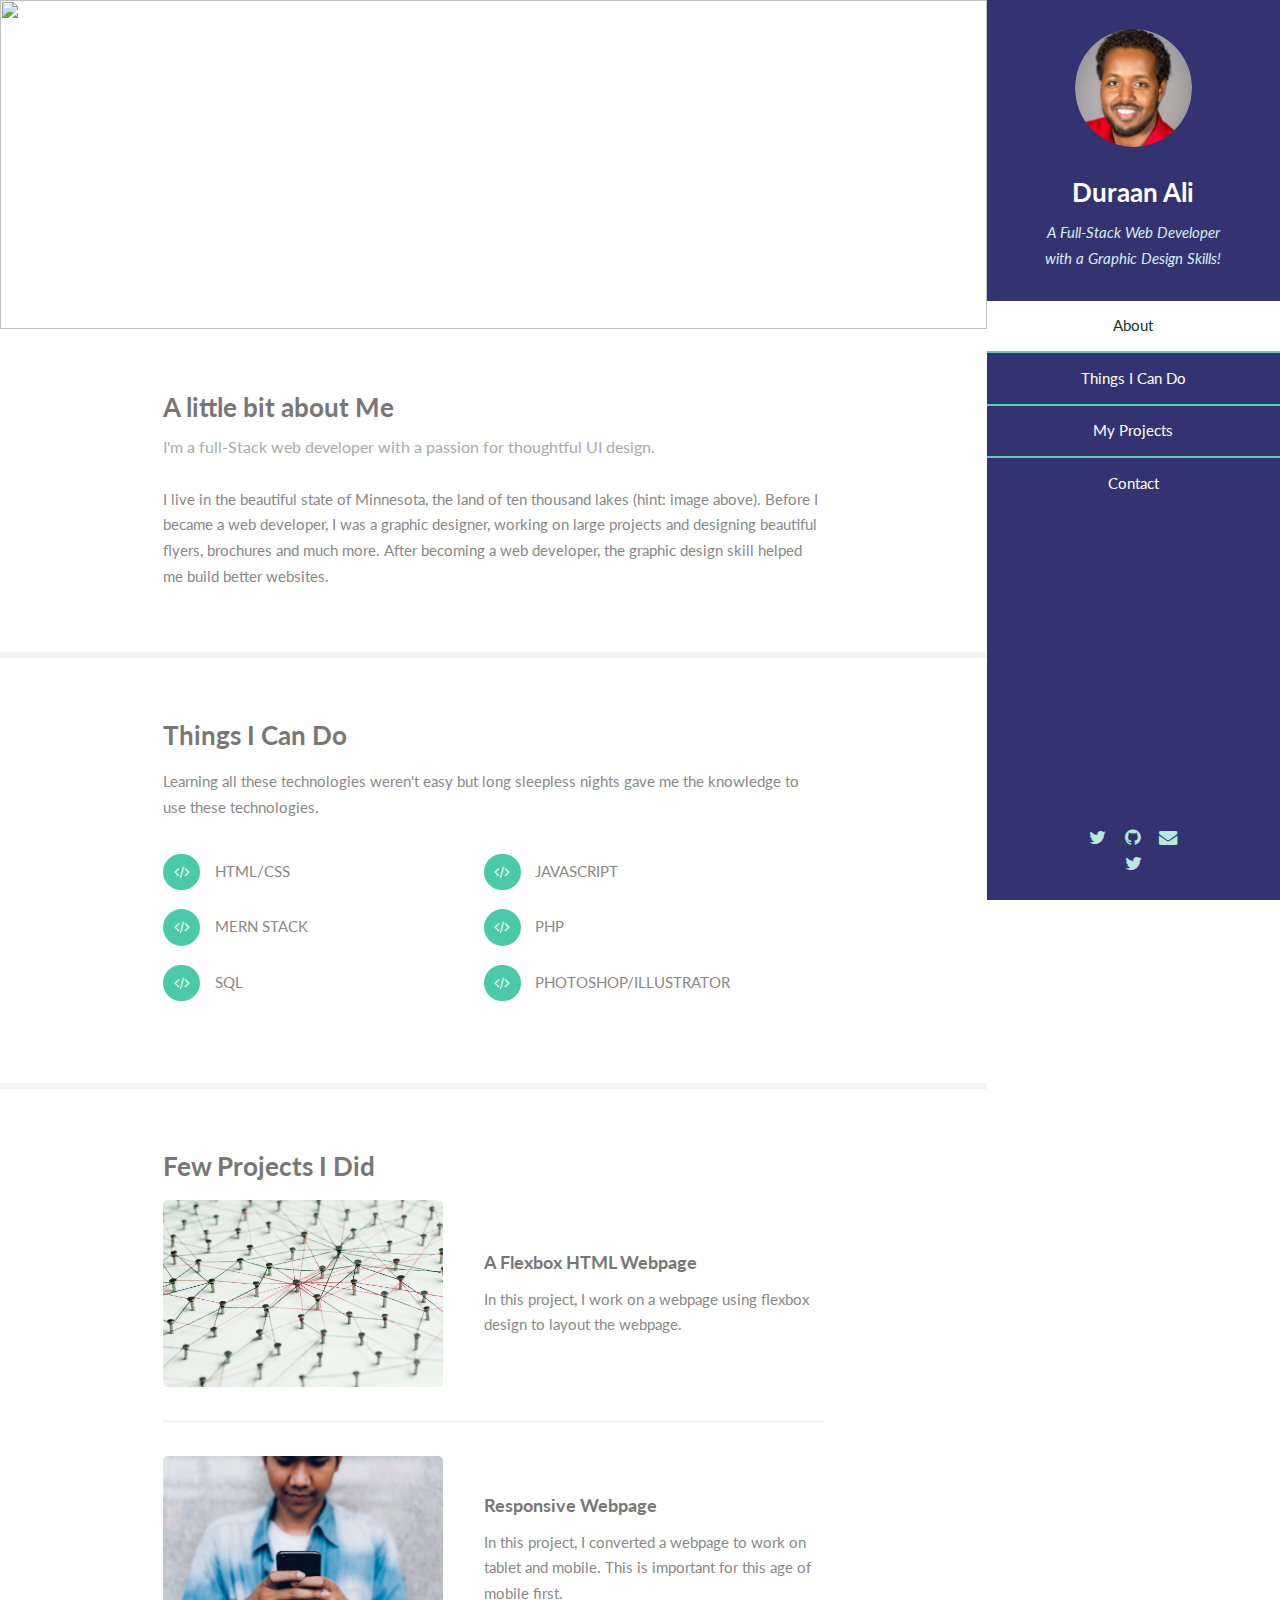
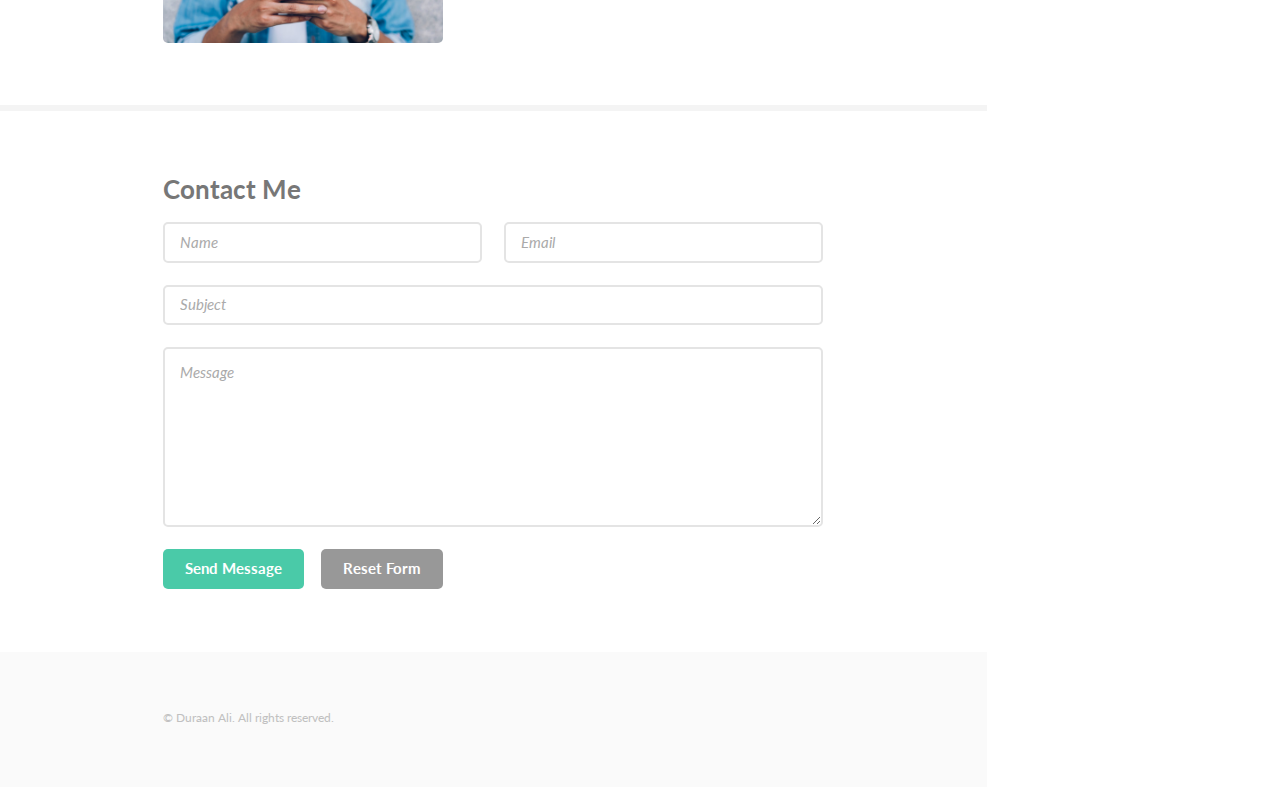
==== commit 317a85e1: "resume" ====
--- a/index.html
+++ b/index.html
@@ -36,6 +36,12 @@
 				<li><a href="https://github.com/duraanali" class="icon fa-github"><span class="label">Github</span></a>
 				</li>
 				<li><a href="mailto:duraan522@gmail.com" class="icon fa-envelope"><span class="label">Email</span></a>
+				</li>
+			</ul>
+			<ul class="icons">
+				<li><a href="https://twitter.com/duranali619" class="icon fa-twitter"><span class="label">Download My
+							Resume</span></a></li>
+
 				</li>
 			</ul>
 		</footer>
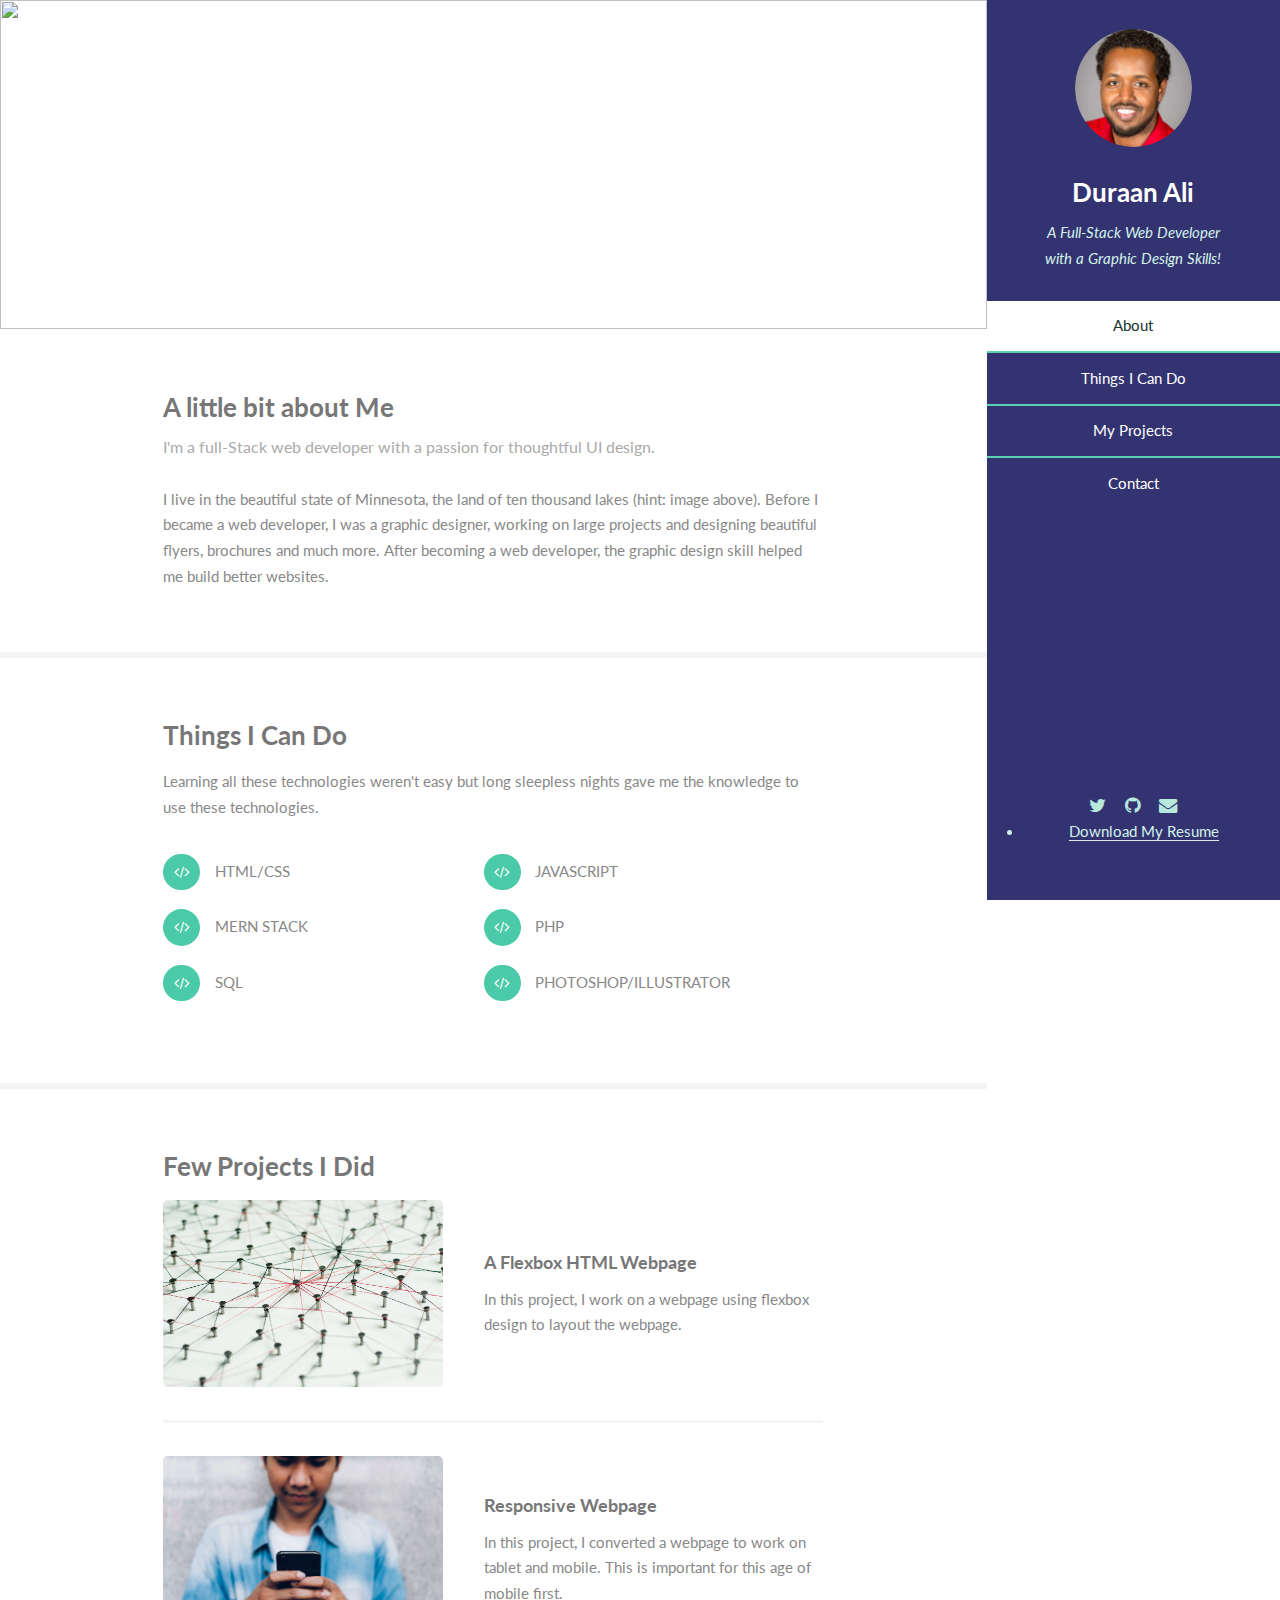
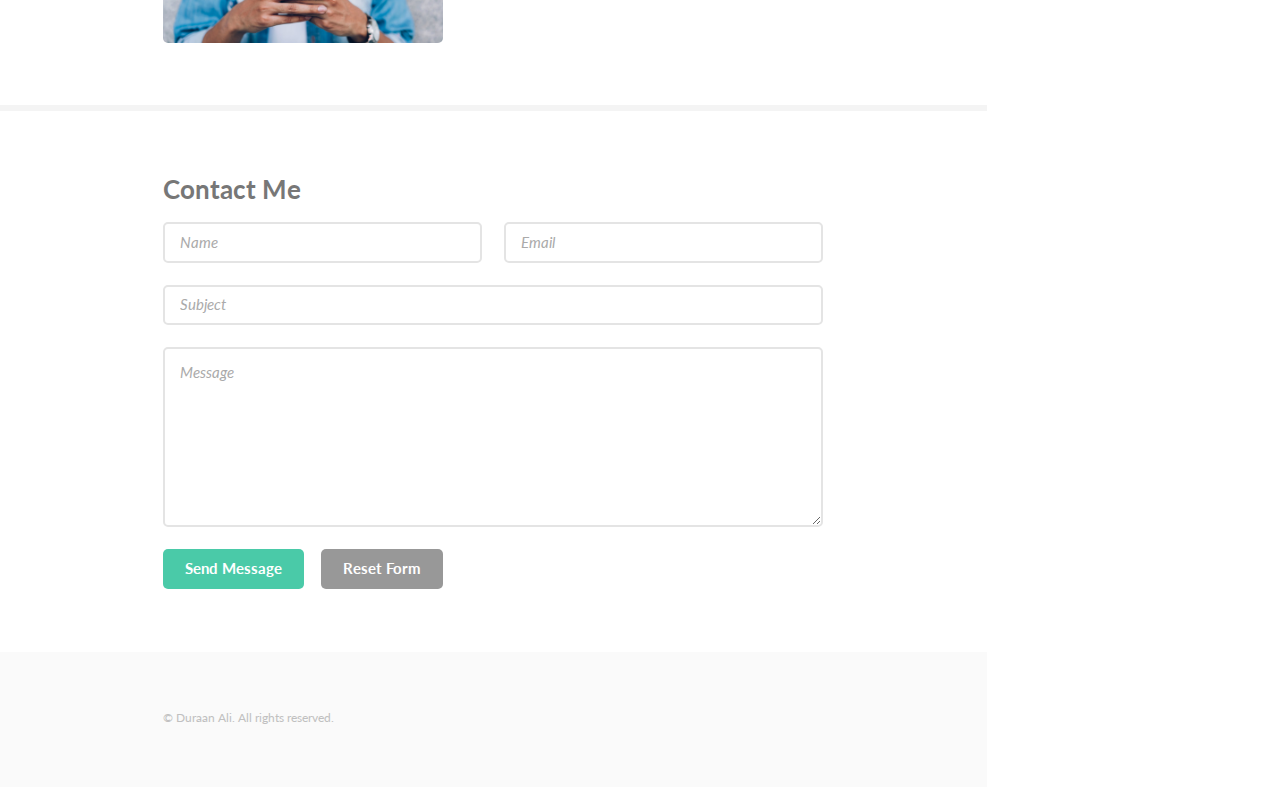
==== commit 82396e2f: "Resume" ====
--- a/index.html
+++ b/index.html
@@ -38,8 +38,8 @@
 				<li><a href="mailto:duraan522@gmail.com" class="icon fa-envelope"><span class="label">Email</span></a>
 				</li>
 			</ul>
-			<ul class="icons">
-				<li><a href="https://twitter.com/duranali619" class="icon fa-twitter"><span class="label">Download My
+			<ul>
+				<li><a href="https://twitter.com/duranali619"><span class="label">Download My
 							Resume</span></a></li>
 
 				</li>
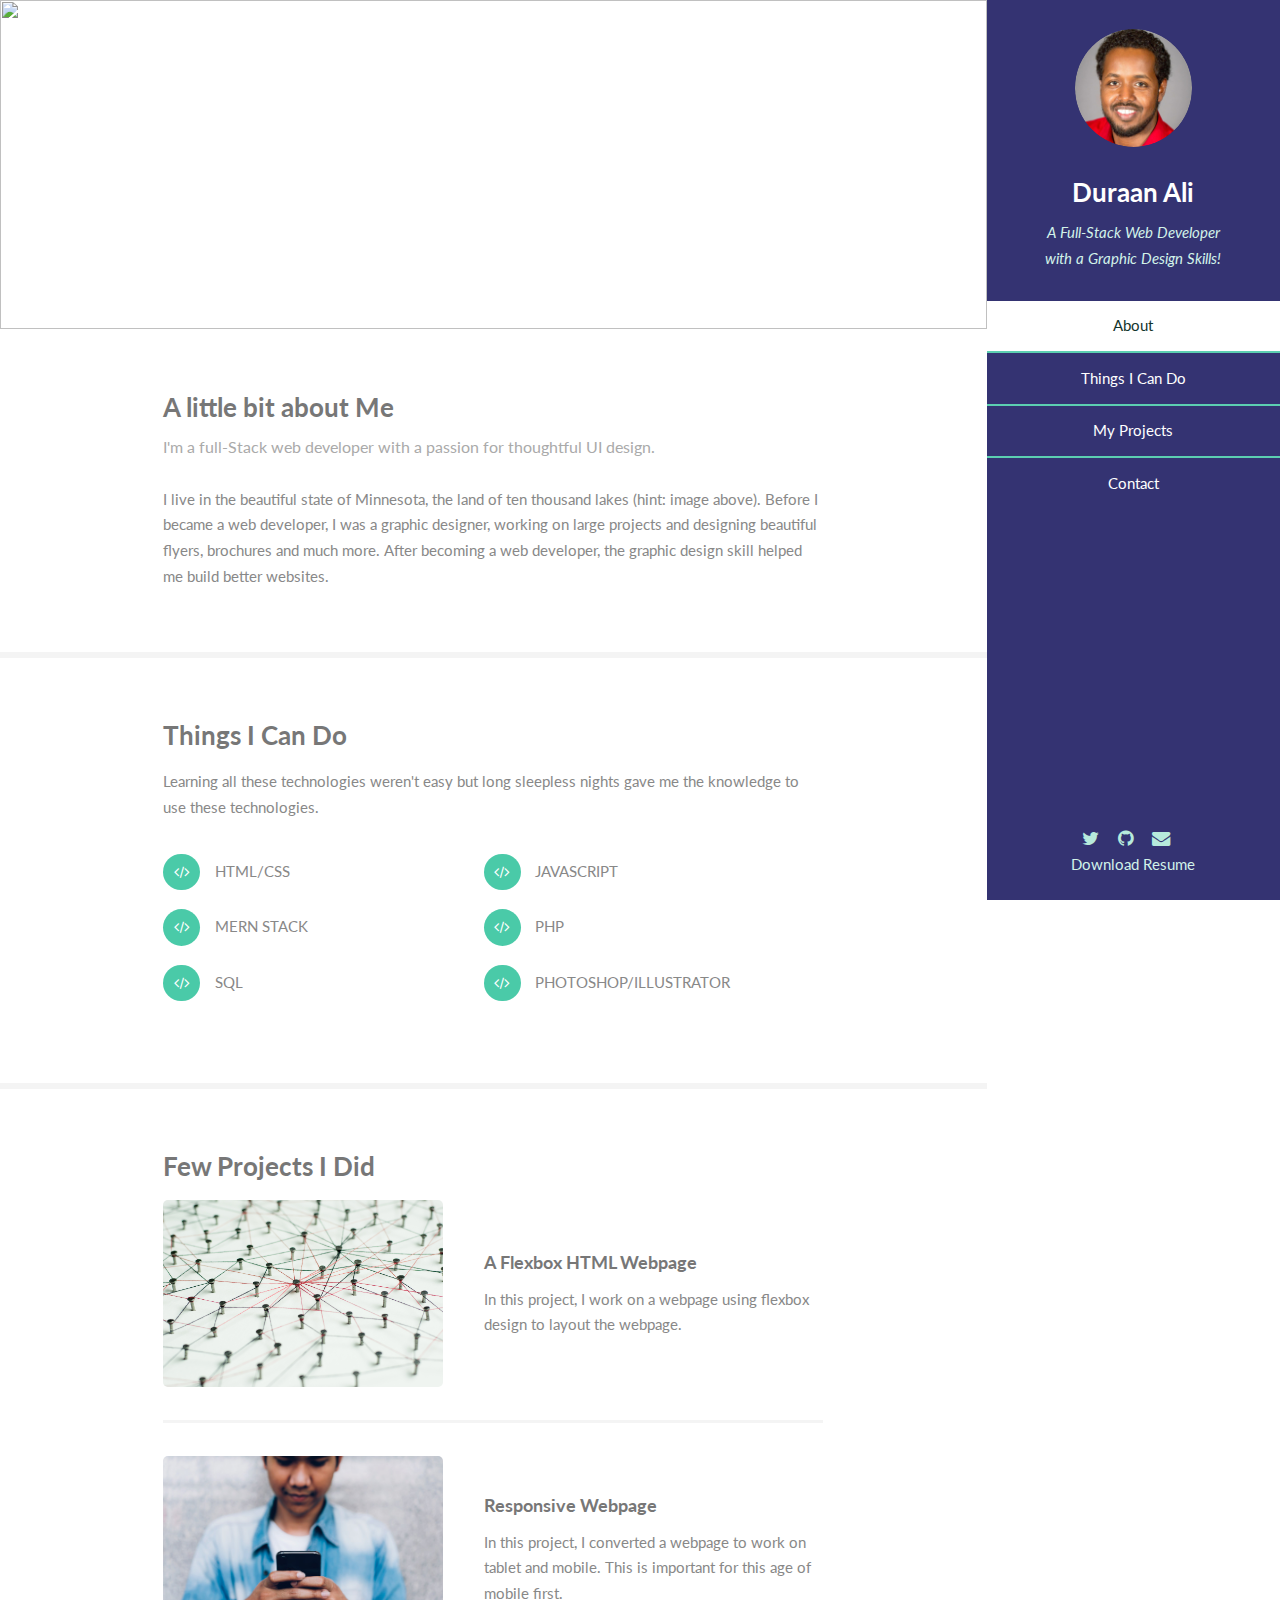
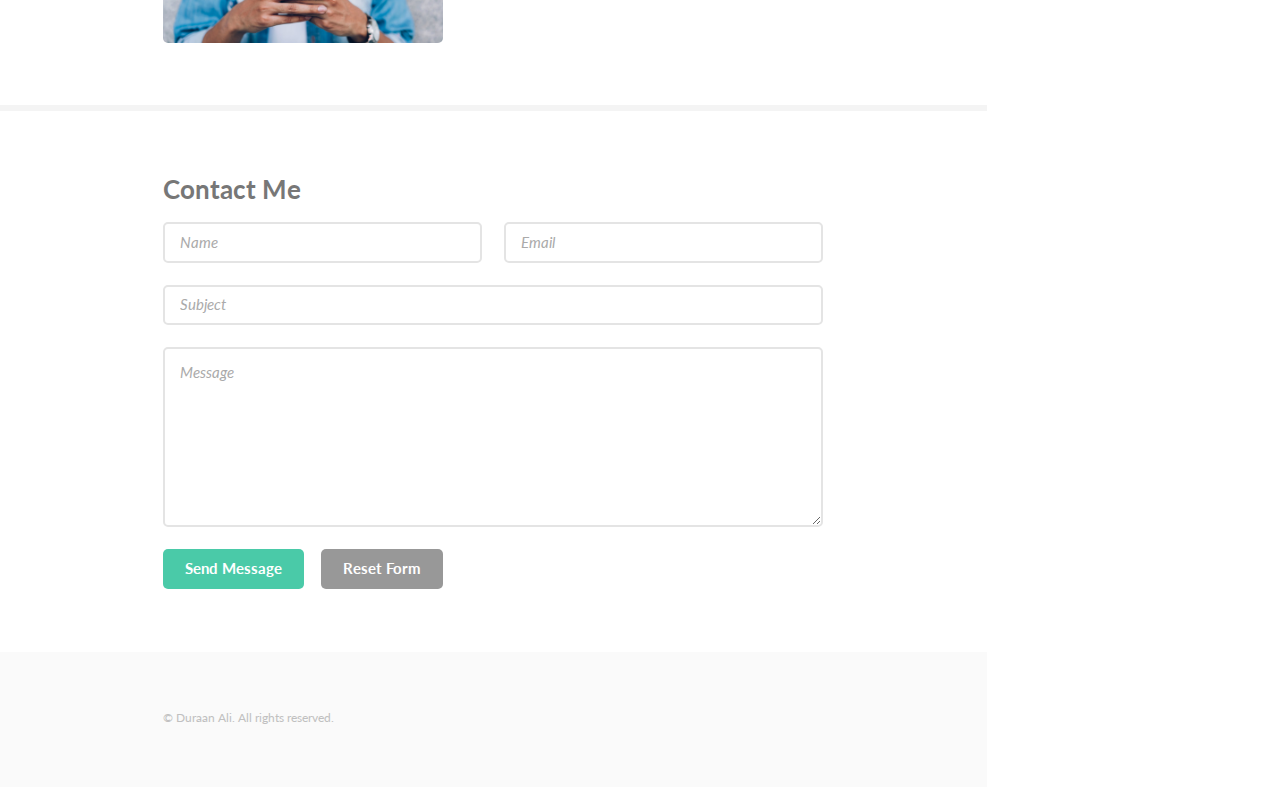
==== commit 370038ed: "Resume" ====
--- a/index.html
+++ b/index.html
@@ -36,14 +36,11 @@
 				<li><a href="https://github.com/duraanali" class="icon fa-github"><span class="label">Github</span></a>
 				</li>
 				<li><a href="mailto:duraan522@gmail.com" class="icon fa-envelope"><span class="label">Email</span></a>
+				</li> <br />
+				<li>Download Resume
 				</li>
 			</ul>
-			<ul>
-				<li><a href="https://twitter.com/duranali619"><span class="label">Download My
-							Resume</span></a></li>
 
-				</li>
-			</ul>
 		</footer>
 	</section>
 
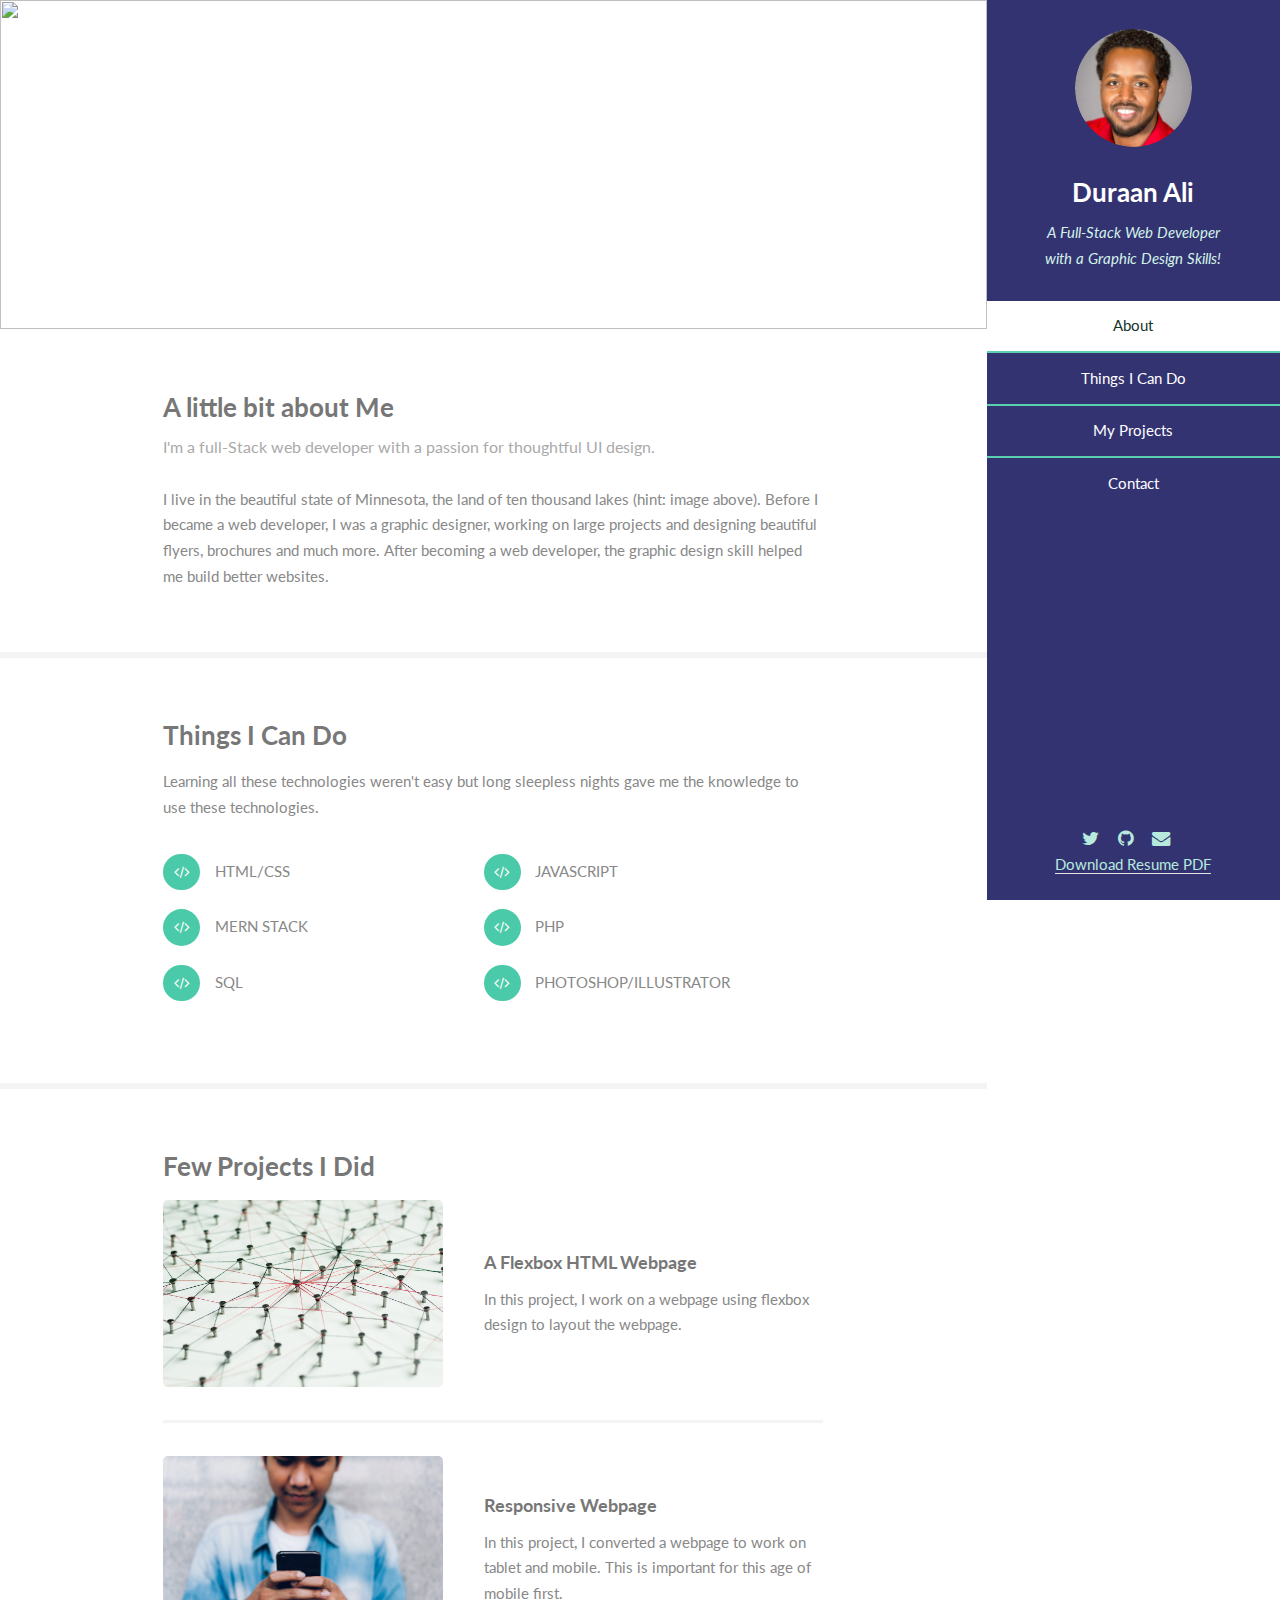
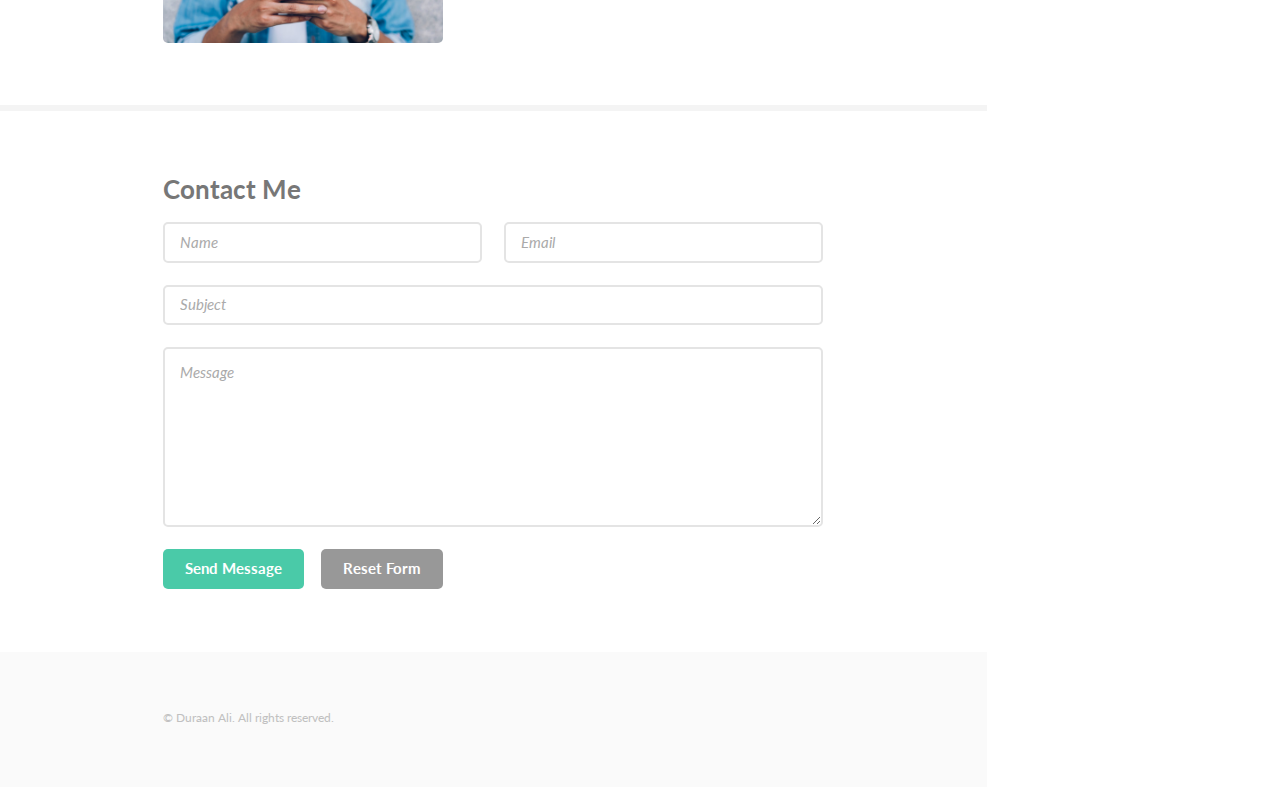
==== commit 2321513f: "change" ====
--- a/index.html
+++ b/index.html
@@ -37,7 +37,7 @@
 				</li>
 				<li><a href="mailto:duraan522@gmail.com" class="icon fa-envelope"><span class="label">Email</span></a>
 				</li> <br />
-				<li>Download Resume
+				<li><a href="#">Download Resume PDF</a>
 				</li>
 			</ul>
 
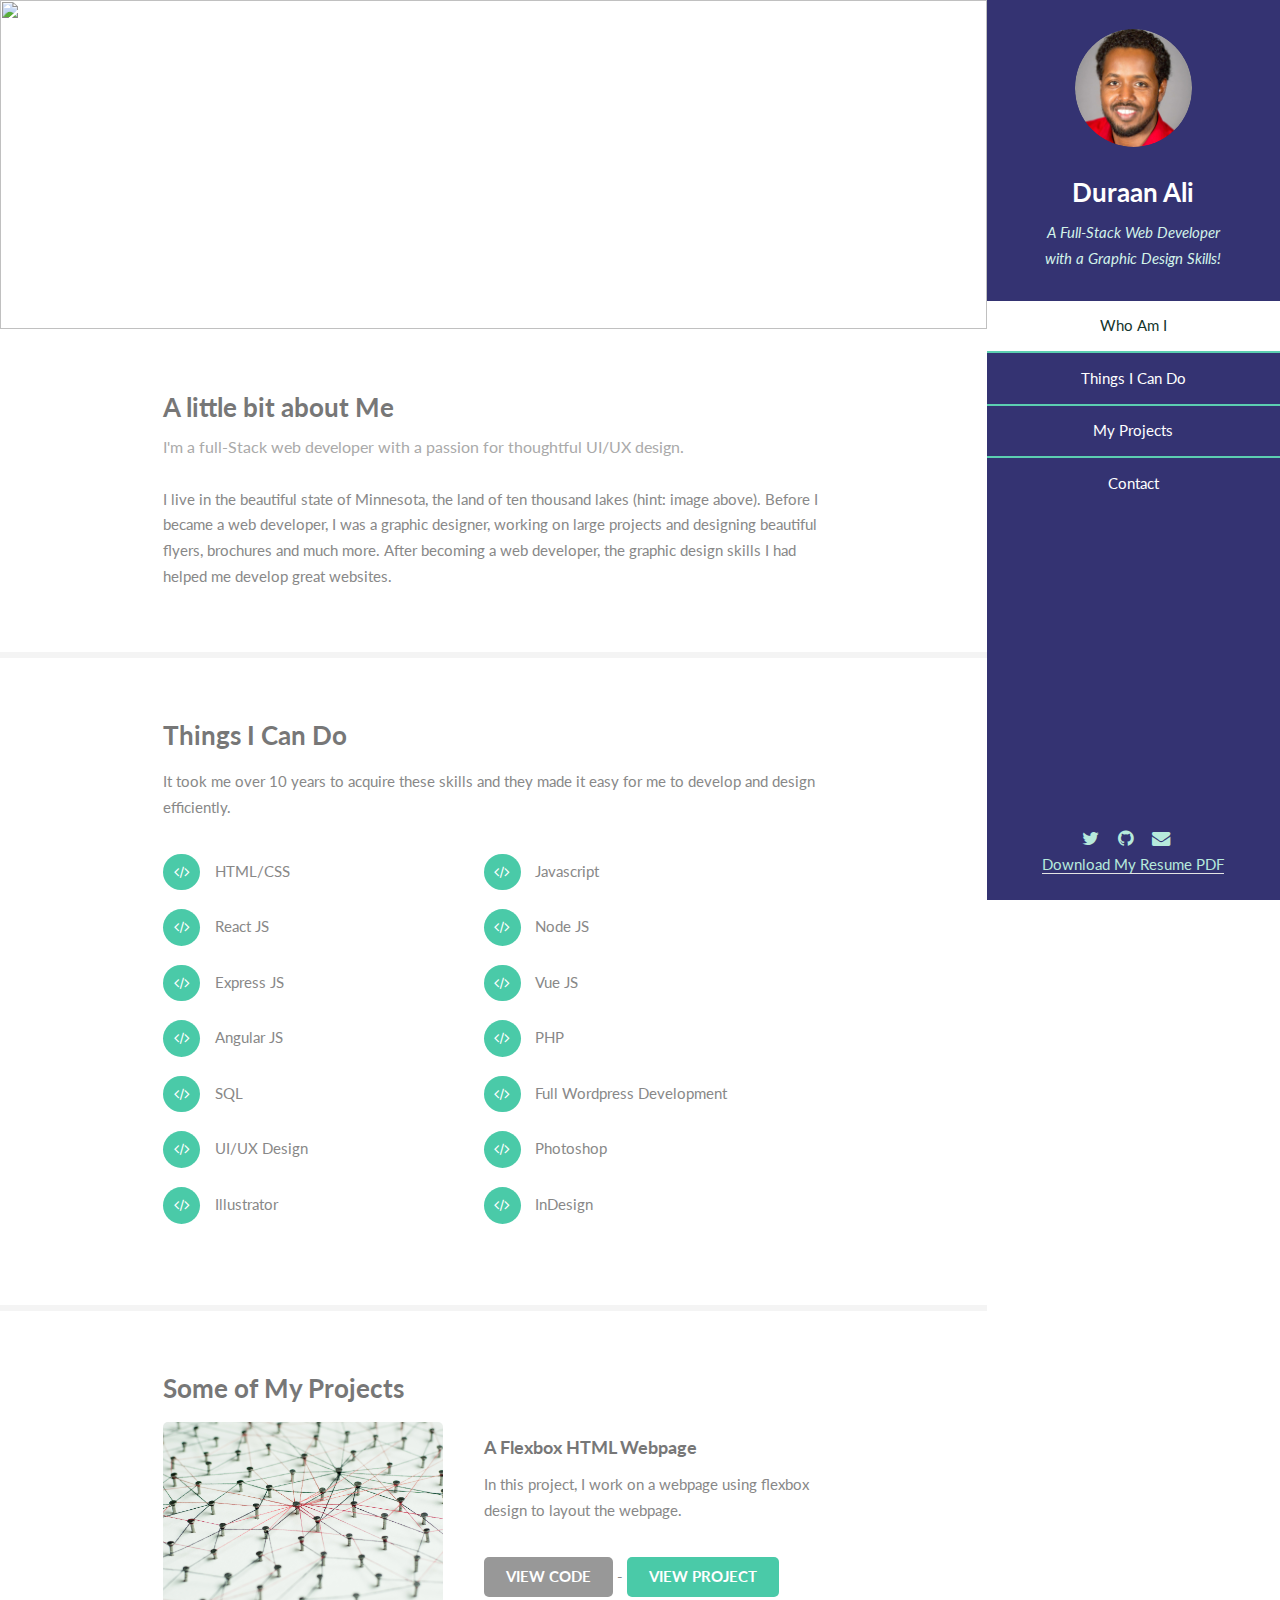
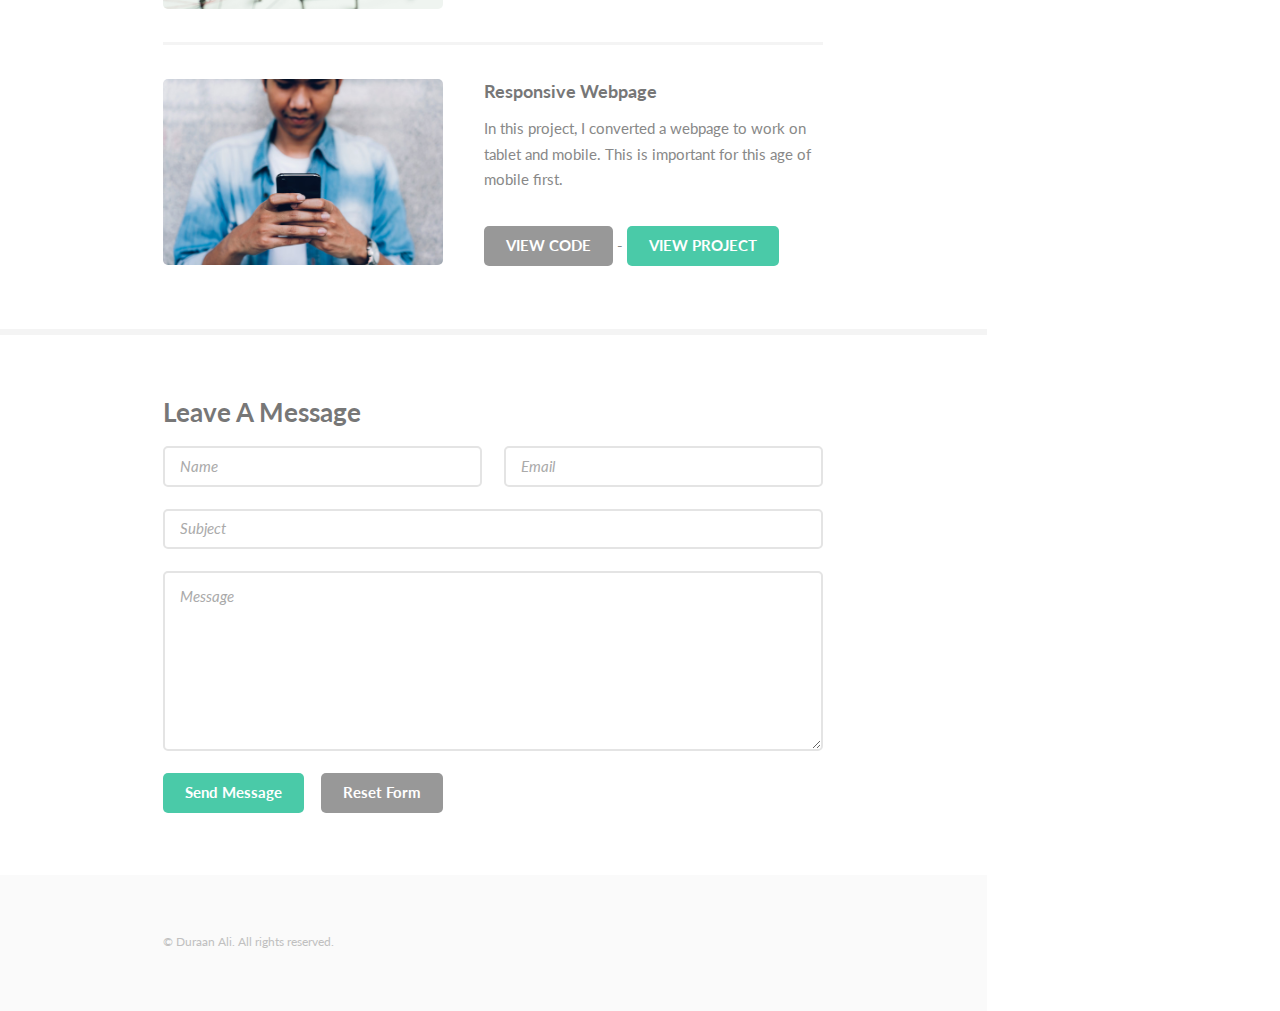
==== commit d6673028: "change" ====
--- a/index.html
+++ b/index.html
@@ -23,7 +23,7 @@
 		</header>
 		<nav id="nav">
 			<ul>
-				<li><a href="#one" class="active">About</a></li>
+				<li><a href="#one" class="active">Who Am I</a></li>
 				<li><a href="#two">Things I Can Do</a></li>
 				<li><a href="#three">My Projects</a></li>
 				<li><a href="#four">Contact</a></li>
@@ -37,13 +37,12 @@
 				</li>
 				<li><a href="mailto:duraan522@gmail.com" class="icon fa-envelope"><span class="label">Email</span></a>
 				</li> <br />
-				<li><a href="#">Download Resume PDF</a>
+				<li><a href="#">Download My Resume PDF</a>
 				</li>
 			</ul>
 
 		</footer>
 	</section>
-
 
 	<div id="wrapper">
 
@@ -57,35 +56,52 @@
 					<header class="major">
 						<h3>A little bit about Me</h3>
 						<p>
-							I'm a full-Stack web developer with a passion for thoughtful UI design.
+							I'm a full-Stack web developer with a passion for thoughtful UI/UX design.
 							<br />
 						</p>
 					</header>
 					<p>I live in the beautiful state of Minnesota, the land of ten thousand lakes (hint: image above).
 						Before I became a web developer, I was a graphic designer, working on large projects and
 						designing beautiful flyers, brochures and much more. After becoming a web developer, the graphic
-						design skill helped me build better websites.</p>
+						design skills I had helped me develop great websites.</p>
 				</div>
 			</section>
 
 			<section id="two">
 				<div class="container">
 					<h3>Things I Can Do</h3>
-					<p>Learning all these technologies weren't easy but long sleepless nights gave me the knowledge to
-						use these technologies.</p>
+					<p>It took me over 10 years to acquire these skills and they made it easy for me to develop and
+						design efficiently.</p>
 					<ul class="feature-icons">
 						<li class="fa-code">
 							HTML/CSS
 
 						</li>
 						<li class="fa-code">
-							JAVASCRIPT
-
-						</li>
-						<li class="fa-code">
-							MERN STACK
-
-						</li>
+							Javascript
+
+						</li>
+						<li class="fa-code">
+							React JS
+
+						</li>
+						<li class="fa-code">
+							Node JS
+
+						</li>
+						<li class="fa-code">
+							Express JS
+
+						</li>
+						<li class="fa-code">
+							Vue JS
+
+						</li>
+						<li class="fa-code">
+							Angular JS
+
+						</li>
+
 						<li class="fa-code">
 							PHP
 
@@ -95,16 +111,33 @@
 
 						</li>
 						<li class="fa-code">
-							PHOTOSHOP/ILLUSTRATOR
-
-						</li>
+							Full Wordpress Development
+
+						</li>
+						<li class="fa-code">
+							UI/UX Design
+
+						</li>
+						<li class="fa-code">
+							Photoshop
+
+						</li>
+						<li class="fa-code">
+							Illustrator
+
+						</li>
+						<li class="fa-code">
+							InDesign
+
+						</li>
+
 					</ul>
 				</div>
 			</section>
 
 			<section id="three">
 				<div class="container">
-					<h3>Few Projects I Did</h3>
+					<h3>Some of My Projects</h3>
 
 					<div class="features">
 						<article>
@@ -116,6 +149,10 @@
 
 								</h4>
 								<p>In this project, I work on a webpage using flexbox design to layout the webpage.</p>
+								<p><input type="submit" value="VIEW CODE" /> - <input type="submit" class="primary"
+										value="VIEW PROJECT" />
+
+								</p>
 							</div>
 						</article>
 						<article>
@@ -128,6 +165,10 @@
 								</h4>
 								<p>In this project, I converted a webpage to work on tablet and mobile. This is
 									important for this age of mobile first.</p>
+								<p><input type="submit" value="VIEW CODE" /> - <input type="submit" class="primary"
+										value="VIEW PROJECT" />
+
+								</p>
 							</div>
 						</article>
 
@@ -137,7 +178,7 @@
 
 			<section id="four">
 				<div class="container">
-					<h3>Contact Me</h3>
+					<h3>Leave A Message</h3>
 
 					<form method="post" action="#">
 						<div class="row gtr-uniform">
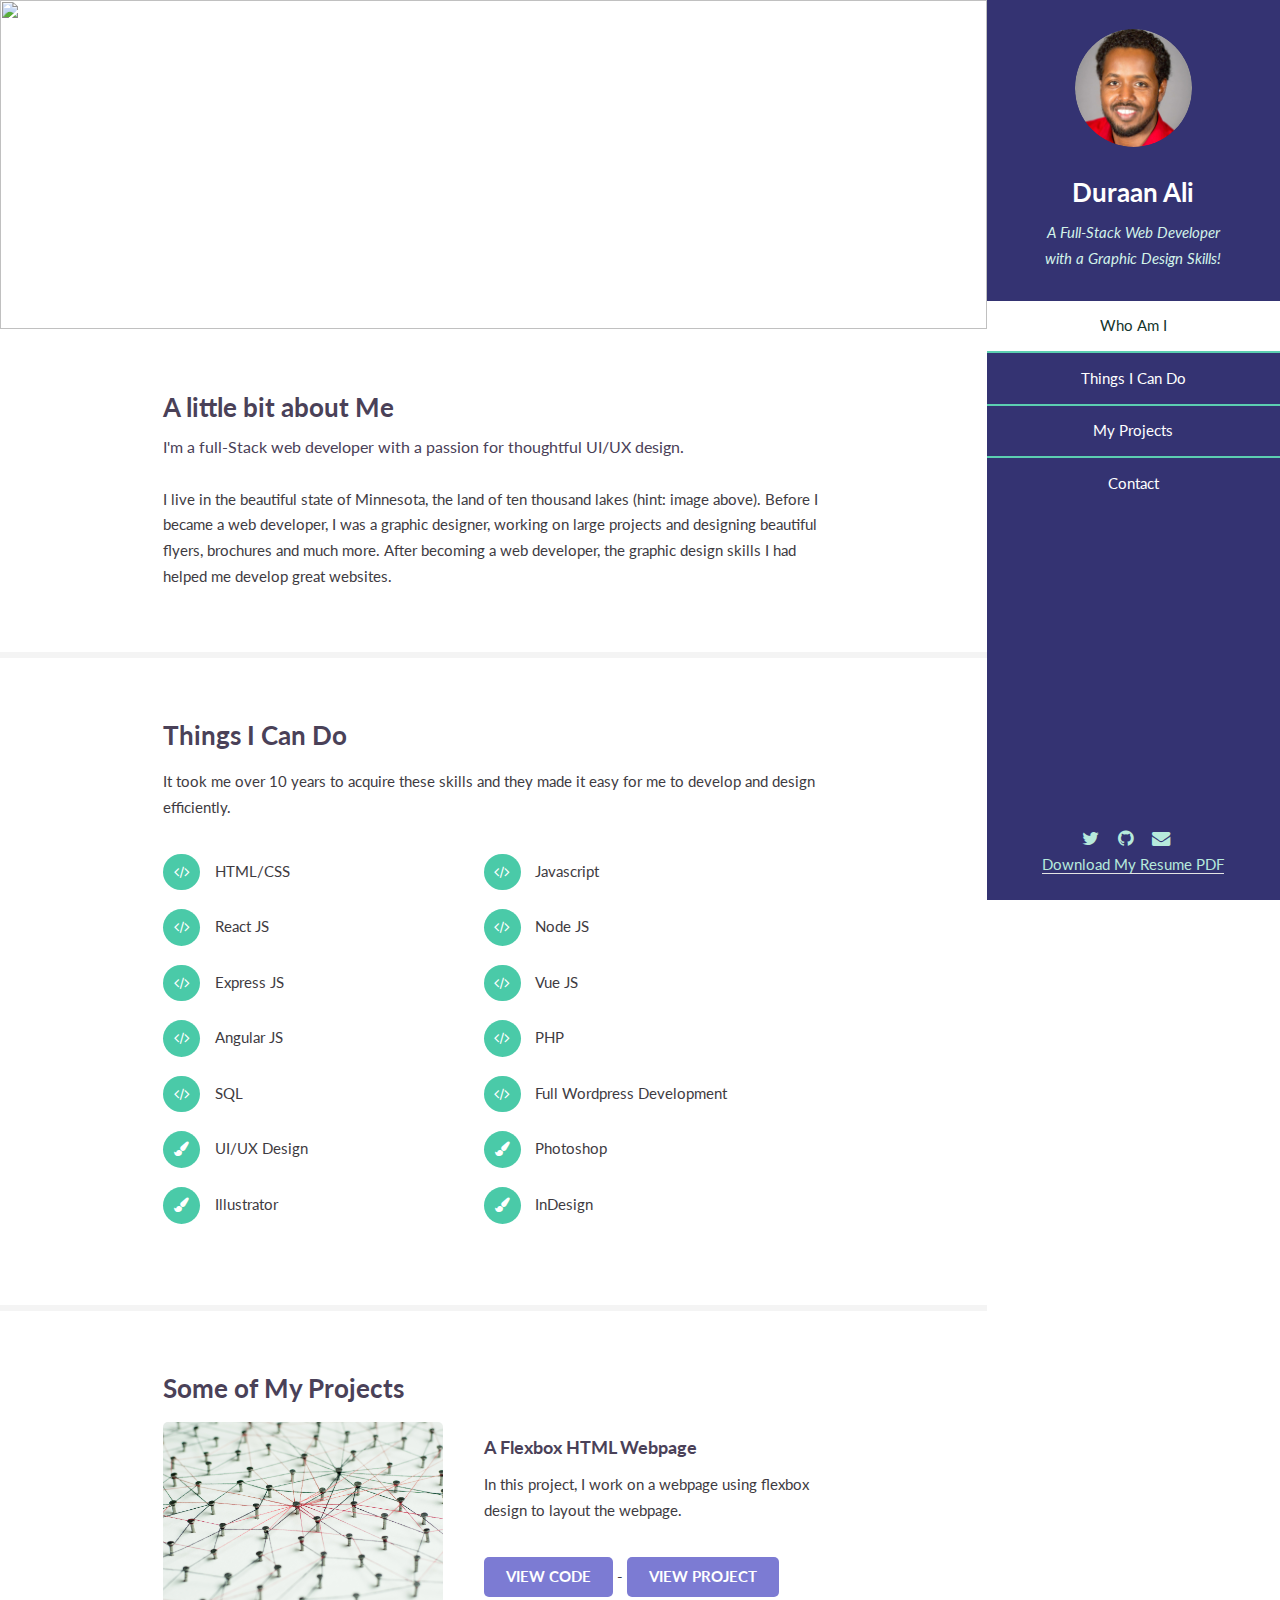
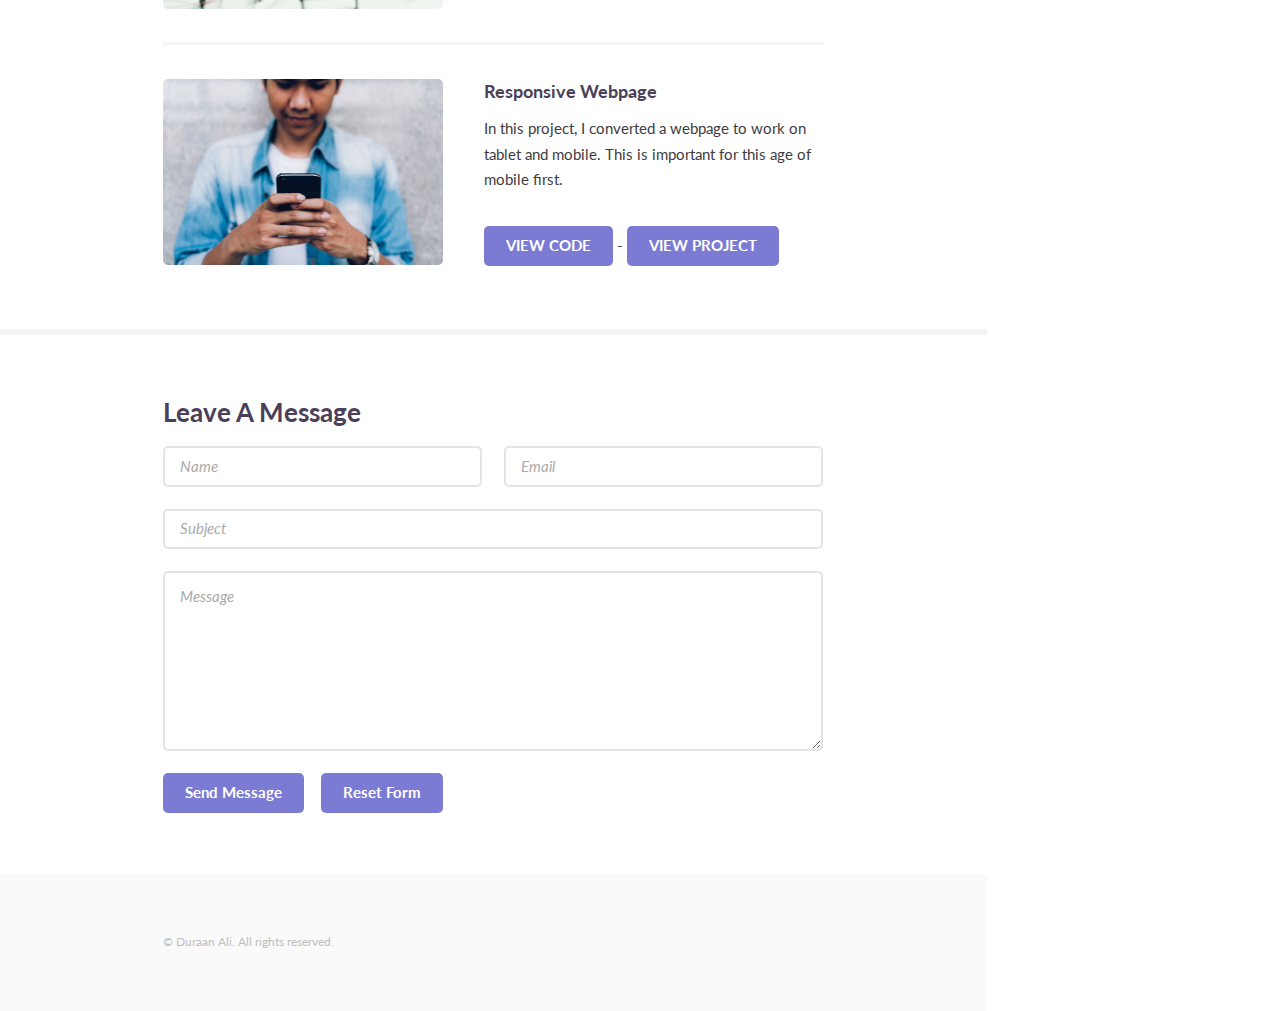
==== commit a8704ad5: "changes" ====
--- a/index.html
+++ b/index.html
@@ -6,6 +6,8 @@
 	<meta charset="utf-8" />
 	<meta name="viewport" content="width=device-width, initial-scale=1, user-scalable=no" />
 	<link rel="stylesheet" href="assets/css/main.css" />
+	<link rel="stylesheet"
+		href="https://cdn.rawgit.com/konpa/devicon/df6431e323547add1b4cf45992913f15286456d3/devicon.min.css">
 </head>
 
 <body class="is-preload">
@@ -74,59 +76,78 @@
 						design efficiently.</p>
 					<ul class="feature-icons">
 						<li class="fa-code">
+							<i class="devicon-html5-plain"></i>
+
 							HTML/CSS
 
 						</li>
 						<li class="fa-code">
+
+							<i class="devicon-javascript-plain"></i>
 							Javascript
 
 						</li>
 						<li class="fa-code">
+							<i class="devicon-react-original"></i>
+
 							React JS
 
 						</li>
 						<li class="fa-code">
+							<i class="devicon-nodejs-plain"></i>
+
 							Node JS
 
 						</li>
 						<li class="fa-code">
+							<i class="devicon-express-original"></i>
 							Express JS
 
 						</li>
 						<li class="fa-code">
+							<i class="devicon-vuejs-plain"></i>
+
 							Vue JS
 
 						</li>
 						<li class="fa-code">
+							<i class="devicon-angularjs-plain"></i>
+
 							Angular JS
 
 						</li>
 
 						<li class="fa-code">
+							<i class="devicon-php-plain"></i>
+
 							PHP
 
 						</li>
 						<li class="fa-code">
+							<i class="devicon-mysql-plain"></i>
+
 							SQL
 
 						</li>
 						<li class="fa-code">
+							<i class="devicon-wordpress-plain"></i>
+
 							Full Wordpress Development
 
 						</li>
-						<li class="fa-code">
+						<li class="fas fa-paint-brush">
 							UI/UX Design
 
 						</li>
-						<li class="fa-code">
+						<li class="fas fa-paint-brush">
 							Photoshop
 
 						</li>
-						<li class="fa-code">
+						<li class="fas fa-paint-brush">
 							Illustrator
 
 						</li>
-						<li class="fa-code">
+						<li class="fas fa-paint-brush">
 							InDesign
 
 						</li>
--- a/assets/css/main.css
+++ b/assets/css/main.css
@@ -75,7 +75,7 @@
     transition: none !important; }
 
 body, input, select, textarea {
-  color: #888;
+  color: rgb(62, 59, 66);
   font-family: "Lato", sans-serif;
   font-size: 16pt;
   font-weight: 400;
@@ -104,7 +104,7 @@
   margin: 0 0 2.25em 0; }
 
 h1, h2, h3, h4, h5, h6 {
-  color: #777;
+  color: rgb(74, 65, 88);
   font-weight: 700;
   line-height: 1em;
   margin: 0 0 0.5625em 0; }
@@ -893,7 +893,7 @@
   text-align: center; }
 
 header p {
-  color: #aaa;
+  color: rgb(74, 65, 88);
   position: relative;
   margin: 0 0 1.6875em 0; }
 header h2 + p {
@@ -911,10 +911,10 @@
   margin-top: -0.25em;
   line-height: 1.5em; }
 header.major h2 {
-  color: #4acaa8;
+  color: rgb(74, 65, 88);
   font-size: 3.5em; }
   header.major h2 + p {
-    color: #777;
+  color: rgb(74, 65, 88);
     font-size: 1.75em;
     font-weight: 700;
     margin-top: -0.75em; }
@@ -924,7 +924,7 @@
   margin: 0 0 2.25em 0; }
 
 label {
-  color: #777;
+  color: rgb(74, 65, 88);
   display: block;
   font-size: 0.9em;
   font-weight: 700;
@@ -1423,7 +1423,7 @@
   -webkit-transition: background-color 0.2s ease-in-out, color 0.2s ease-in-out;
   -ms-transition: background-color 0.2s ease-in-out, color 0.2s ease-in-out;
   transition: background-color 0.2s ease-in-out, color 0.2s ease-in-out;
-  background-color: #989898;
+  background-color: #7c7bd3;
   border-radius: 5px;
   border: 0;
   color: #ffffff !important;
@@ -1440,13 +1440,13 @@
   input[type="reset"]:hover,
   input[type="button"]:hover,
   .button:hover {
-    background-color: #a5a5a5;
+    background-color: #9493d8;
     color: #ffffff !important; }
   input[type="submit"]:active,
   input[type="reset"]:active,
   input[type="button"]:active,
   .button:active {
-    background-color: #8b8b8b; }
+    background-color: #7c7bd3; }
   input[type="submit"].icon,
   input[type="reset"].icon,
   input[type="button"].icon,
@@ -1499,18 +1499,18 @@
   input[type="reset"].primary,
   input[type="button"].primary,
   .button.primary {
-    background-color: #4acaa8;
+    background-color: #7c7bd3;
     color: #ffffff !important; }
     input[type="submit"].primary:hover,
     input[type="reset"].primary:hover,
     input[type="button"].primary:hover,
     .button.primary:hover {
-      background-color: #5ed0b1; }
+      background-color: #9493d8; }
     input[type="submit"].primary:active,
     input[type="reset"].primary:active,
     input[type="button"].primary:active,
     .button.primary:active {
-      background-color: #39c29d; }
+      background-color: #9493d8; }
   input[type="submit"].disabled, input[type="submit"]:disabled,
   input[type="reset"].disabled,
   input[type="reset"]:disabled,
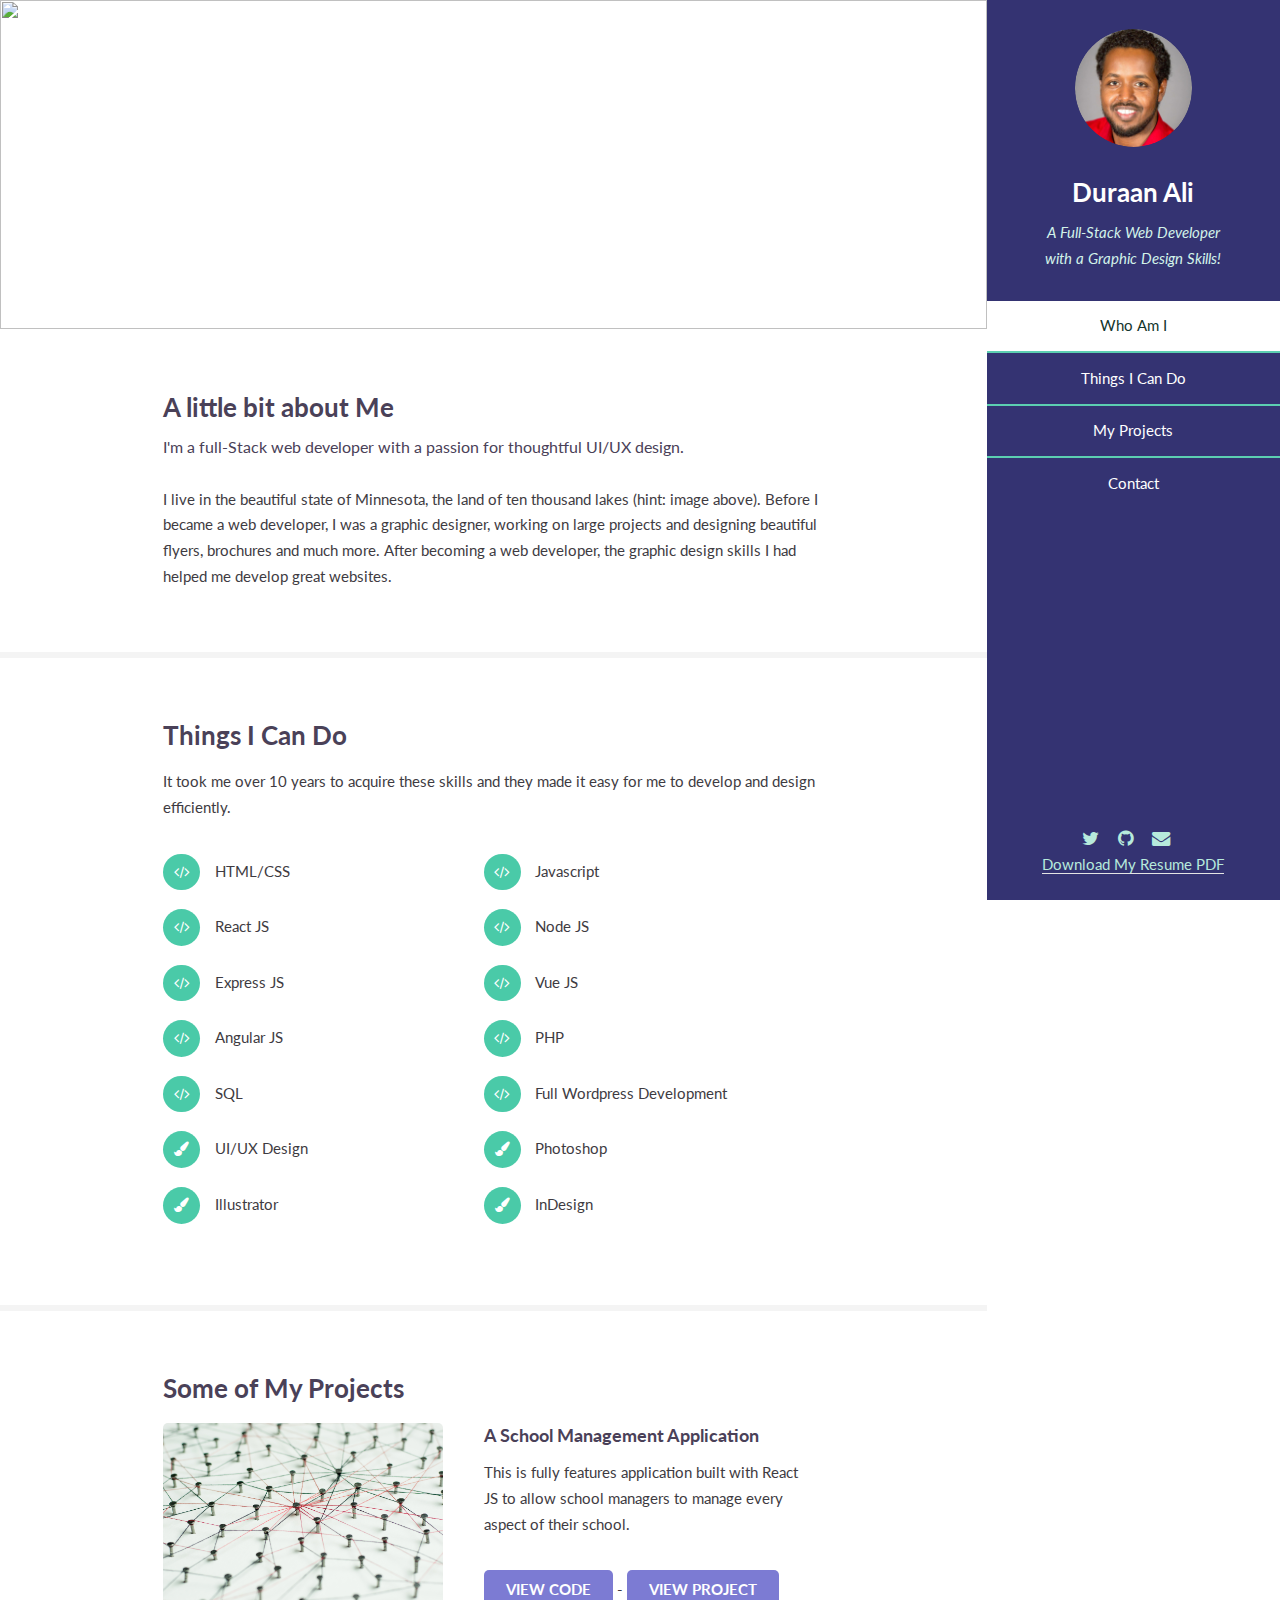
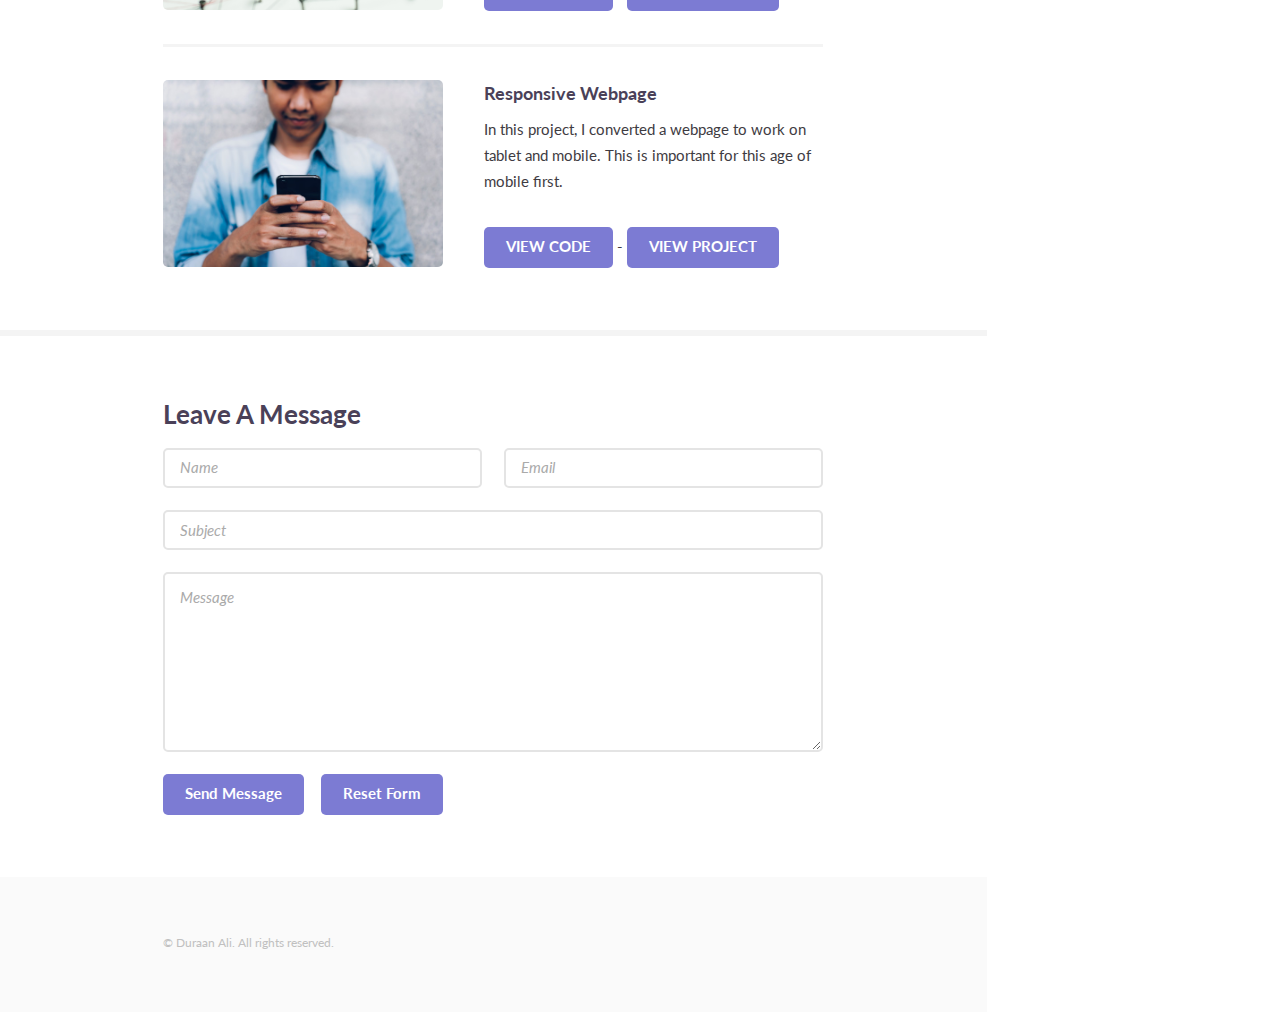
==== commit f2e3755d: "project added" ====
--- a/index.html
+++ b/index.html
@@ -166,12 +166,15 @@
 								class="image"><img src="images/pic01.jpg" alt="" /></a>
 							<div class="inner">
 								<h4>
-									A Flexbox HTML Webpage
+									A School Management Application
 
 								</h4>
-								<p>In this project, I work on a webpage using flexbox design to layout the webpage.</p>
-								<p><input type="submit" value="VIEW CODE" /> - <input type="submit" class="primary"
-										value="VIEW PROJECT" />
+								<p>This is fully features application built with React JS to allow school managers to
+									manage every aspect of their school.</p>
+								<p><a href="https://github.com/duraanali/school-management-app"><input type="submit"
+											value="VIEW CODE" /></a> - <a
+										href="https://school-management-app.duraanali.now.sh/"><input type="submit"
+											class="primary" value="VIEW PROJECT" /></a>
 
 								</p>
 							</div>
